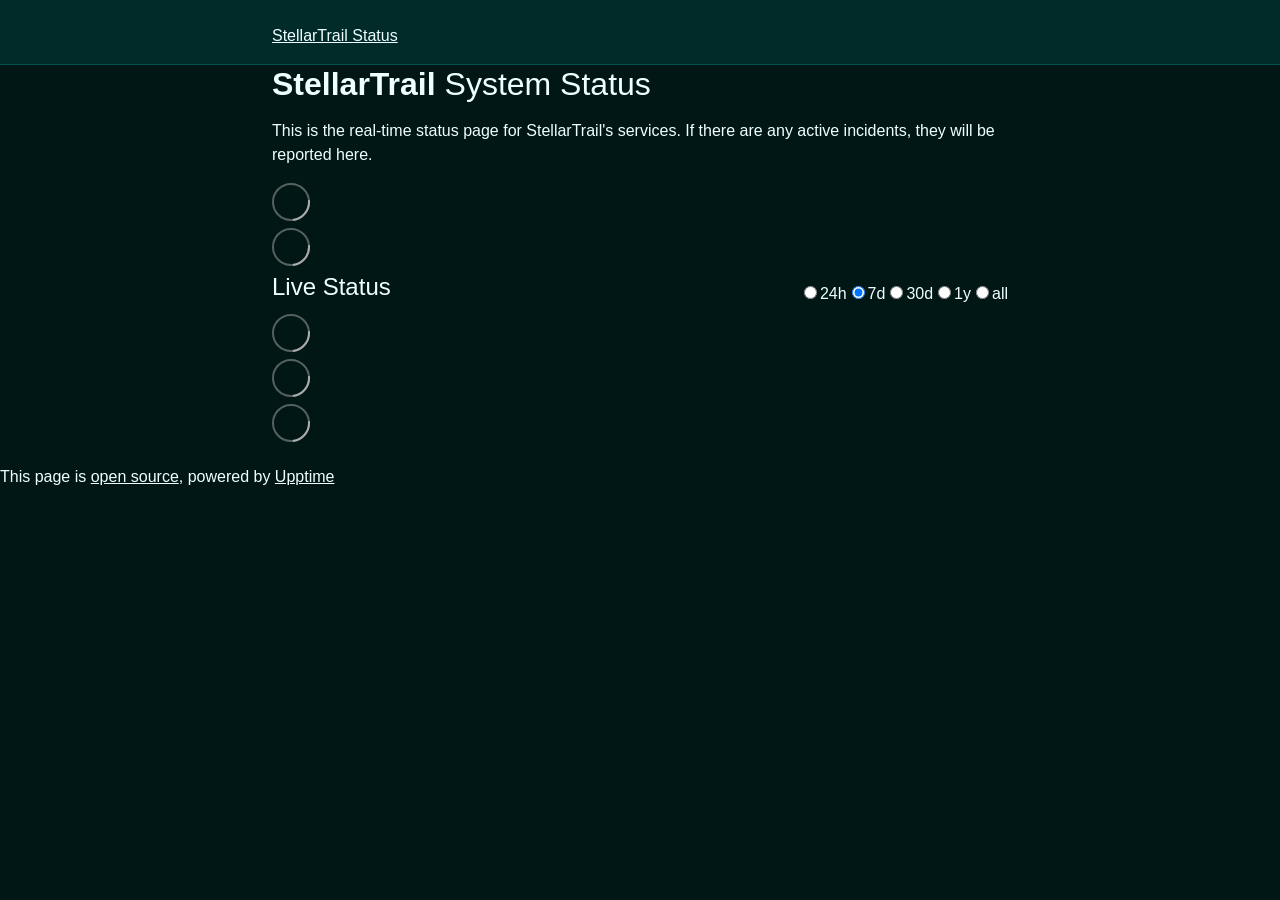
==== index.html @ dedce371 "deploy: bbf7a3910901e91ff4e336efd2792864dac15c74" ====
<!DOCTYPE html> <html lang=en> <head> <meta charset=utf-8> <meta content="width=device-width,initial-scale=1" name=viewport> <meta content=#333333 name=theme-color> <base href=/stellartrail-status/ > <link href=manifest.json rel=manifest crossorigin=use-credentials> <script>__SAPPER__={baseUrl:"/stellartrail-status",preloaded:[void 0,{}]};if('serviceWorker' in navigator)navigator.serviceWorker.register('/stellartrail-status/service-worker.js');(function(){try{eval("async function x(){}");var main="/stellartrail-status/client/client.30f6f320.js"}catch(e){main="/stellartrail-status/client/legacy/client.27996e89.js"};var s=document.createElement("script");try{new Function("if(0)import('')")();s.src=main;s.type="module";s.crossOrigin="use-credentials";}catch(e){s.src="/stellartrail-status/client/shimport@2.0.5.js";s.setAttribute("data-main",main);}document.head.appendChild(s);}());</script> <link href=client/client-31a52aa5.css rel=stylesheet><link href=client/createOctokit-a85f76c7.css rel=stylesheet><link href=client/index-b0b6455a.css rel=stylesheet> <title>StellarTrail Status</title><link href=https://fonts.googleapis.com rel=preconnect> <link href=https://fonts.gstatic.com rel=preconnect crossorigin> <link href="https://fonts.googleapis.com/css2?family=Inter:wght@400;500;600;700;800&display=swap" rel=stylesheet> <link href=https://StellarTrail-io.github.io/stellartrail-status/themes/dark.css rel=stylesheet><link href=https://StellarTrail-io.github.io/stellartrail-status/global.css rel=stylesheet><link href=https://raw.githubusercontent.com/upptime/upptime/master/assets/upptime-icon.svg rel=icon type=image/svg><link href=/logo-192.png rel=icon type=image/png> <link href=/stellartrail-status/client/client.30f6f320.js rel=modulepreload as=script crossorigin=use-credentials><link href=/stellartrail-status/client/client-31a52aa5.css rel=preload as=style><link href=/stellartrail-status/client/index.58bc627d.js rel=modulepreload as=script crossorigin=use-credentials><link href=/stellartrail-status/client/createOctokit.4511ba8e.js rel=modulepreload as=script crossorigin=use-credentials><link href=/stellartrail-status/client/inject_styles.803b7e80.js rel=modulepreload as=script crossorigin=use-credentials><link href=/stellartrail-status/client/createOctokit-a85f76c7.css rel=preload as=style><link href=/stellartrail-status/client/index-b0b6455a.css rel=preload as=style></head> <body> <div id=sapper> <nav class=svelte-a08hsz><div class="svelte-a08hsz container"><div><a href=https://StellarTrail-io.github.io/stellartrail-status class="svelte-a08hsz logo"><img alt="" class=svelte-a08hsz src=https://raw.githubusercontent.com/StellarTrail-io/stellartrail-status/main/st-logo.png> <div>StellarTrail Status</div></a></div> <ul class=svelte-a08hsz> </ul></div> </nav> <main class=container> <header class=svelte-ngkazm><h1><strong>StellarTrail</strong> System Status</h1> <p class="svelte-ngkazm lead">This is the real-time status page for StellarTrail's services. If there are any active incidents, they will be reported here.</header> <section class=svelte-8lnl4f><div class="svelte-68jxue loading"><svg class=svelte-68jxue height=38 stroke=#aaa width=38 xmlns=http://www.w3.org/2000/svg><g fill=none fill-rule=evenodd><g stroke-width=2 transform="translate(1 1)"><circle cx=18 cy=18 r=18 stroke-opacity=.5></circle><path d="M36 18c0-9.94-8.06-18-18-18"><animateTransform attributeName=transform dur=1s from="0 18 18" repeatCount=indefinite to="360 18 18" type=rotate></animateTransform></path></g></g></svg></div> </section> <section class=svelte-8lnl4f><div class="svelte-68jxue loading"><svg class=svelte-68jxue height=38 stroke=#aaa width=38 xmlns=http://www.w3.org/2000/svg><g fill=none fill-rule=evenodd><g stroke-width=2 transform="translate(1 1)"><circle cx=18 cy=18 r=18 stroke-opacity=.5></circle><path d="M36 18c0-9.94-8.06-18-18-18"><animateTransform attributeName=transform dur=1s from="0 18 18" repeatCount=indefinite to="360 18 18" type=rotate></animateTransform></path></g></g></svg></div> </section> <div class="svelte-fqsq6s f changed"><h2>Live Status</h2> <form class="svelte-fqsq6s f r"><div><input class=svelte-fqsq6s id=data_day name=d type=radio value=day><label class=svelte-fqsq6s for=data_day>24h</label></div> <div><input class=svelte-fqsq6s id=data_week name=d type=radio value=week checked><label class=svelte-fqsq6s for=data_week>7d</label></div> <div><input class=svelte-fqsq6s id=data_month name=d type=radio value=month><label class=svelte-fqsq6s for=data_month>30d</label></div> <div><input class=svelte-fqsq6s id=data_year name=d type=radio value=year><label class=svelte-fqsq6s for=data_year>1y</label></div> <div><input class=svelte-fqsq6s id=data_all name=d type=radio value=all><label class=svelte-fqsq6s for=data_all>all</label></div></form></div> <section class="svelte-fqsq6s live-status"><div class="svelte-68jxue loading"><svg class=svelte-68jxue height=38 stroke=#aaa width=38 xmlns=http://www.w3.org/2000/svg><g fill=none fill-rule=evenodd><g stroke-width=2 transform="translate(1 1)"><circle cx=18 cy=18 r=18 stroke-opacity=.5></circle><path d="M36 18c0-9.94-8.06-18-18-18"><animateTransform attributeName=transform dur=1s from="0 18 18" repeatCount=indefinite to="360 18 18" type=rotate></animateTransform></path></g></g></svg></div> </section> <section><div class="svelte-68jxue loading"><svg class=svelte-68jxue height=38 stroke=#aaa width=38 xmlns=http://www.w3.org/2000/svg><g fill=none fill-rule=evenodd><g stroke-width=2 transform="translate(1 1)"><circle cx=18 cy=18 r=18 stroke-opacity=.5></circle><path d="M36 18c0-9.94-8.06-18-18-18"><animateTransform attributeName=transform dur=1s from="0 18 18" repeatCount=indefinite to="360 18 18" type=rotate></animateTransform></path></g></g></svg></div> </section> <section><div class="svelte-68jxue loading"><svg class=svelte-68jxue height=38 stroke=#aaa width=38 xmlns=http://www.w3.org/2000/svg><g fill=none fill-rule=evenodd><g stroke-width=2 transform="translate(1 1)"><circle cx=18 cy=18 r=18 stroke-opacity=.5></circle><path d="M36 18c0-9.94-8.06-18-18-18"><animateTransform attributeName=transform dur=1s from="0 18 18" repeatCount=indefinite to="360 18 18" type=rotate></animateTransform></path></g></g></svg></div></section></main> <footer class=svelte-jbr799><p>This page is <a href=https://github.com/StellarTrail-io/stellartrail-status>open source</a>, powered by <a href=https://upptime.js.org>Upptime</a></p> </footer></div> <script> try {
        if (typeof window !== "undefined" && window.navigator && navigator.serviceWorker) {
          navigator.serviceWorker.getRegistrations().then(function (registrations) {
            for (let registration of registrations) {
              registration.unregister();
            }
          });
        }
        if (typeof window !== "undefined" && "caches" in window) {
          caches.keys().then(function (keyList) {
            return Promise.all(
              keyList.map(function (key) {
                return caches.delete(key);
              })
            );
          });
        }
      } catch (error) {} </script>
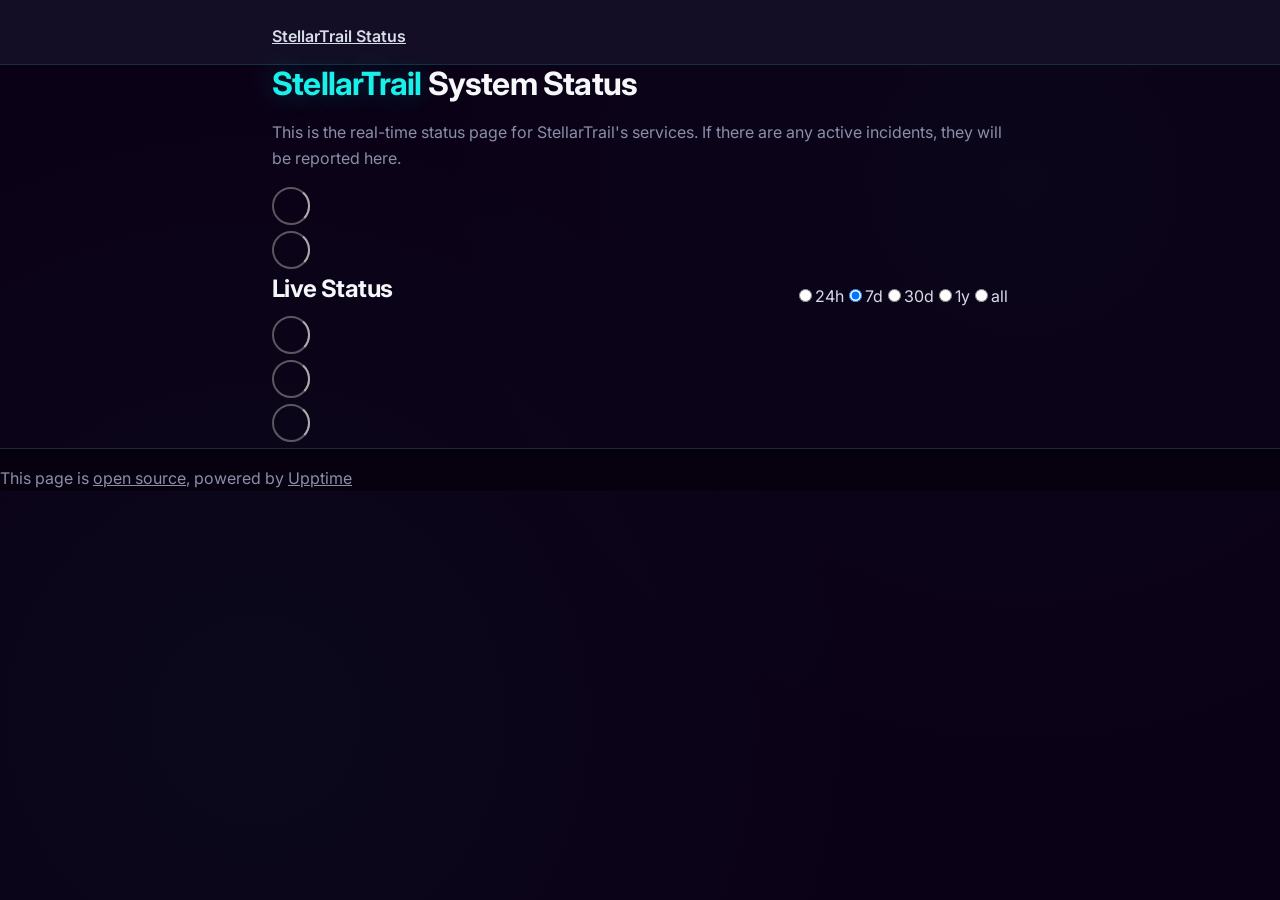
==== commit 1fc9c939: "deploy: 7421b716a0ed4f5c9e08d81c256d1176950fbe8a" ====
--- a/index.html
+++ b/index.html
@@ -1,4 +1,4 @@
-<!DOCTYPE html> <html lang=en> <head> <meta charset=utf-8> <meta content="width=device-width,initial-scale=1" name=viewport> <meta content=#333333 name=theme-color> <base href=/stellartrail-status/ > <link href=manifest.json rel=manifest crossorigin=use-credentials> <script>__SAPPER__={baseUrl:"/stellartrail-status",preloaded:[void 0,{}]};if('serviceWorker' in navigator)navigator.serviceWorker.register('/stellartrail-status/service-worker.js');(function(){try{eval("async function x(){}");var main="/stellartrail-status/client/client.30f6f320.js"}catch(e){main="/stellartrail-status/client/legacy/client.27996e89.js"};var s=document.createElement("script");try{new Function("if(0)import('')")();s.src=main;s.type="module";s.crossOrigin="use-credentials";}catch(e){s.src="/stellartrail-status/client/shimport@2.0.5.js";s.setAttribute("data-main",main);}document.head.appendChild(s);}());</script> <link href=client/client-31a52aa5.css rel=stylesheet><link href=client/createOctokit-a85f76c7.css rel=stylesheet><link href=client/index-b0b6455a.css rel=stylesheet> <title>StellarTrail Status</title><link href=https://fonts.googleapis.com rel=preconnect> <link href=https://fonts.gstatic.com rel=preconnect crossorigin> <link href="https://fonts.googleapis.com/css2?family=Inter:wght@400;500;600;700;800&display=swap" rel=stylesheet> <link href=https://StellarTrail-io.github.io/stellartrail-status/themes/dark.css rel=stylesheet><link href=https://StellarTrail-io.github.io/stellartrail-status/global.css rel=stylesheet><link href=https://raw.githubusercontent.com/upptime/upptime/master/assets/upptime-icon.svg rel=icon type=image/svg><link href=/logo-192.png rel=icon type=image/png> <link href=/stellartrail-status/client/client.30f6f320.js rel=modulepreload as=script crossorigin=use-credentials><link href=/stellartrail-status/client/client-31a52aa5.css rel=preload as=style><link href=/stellartrail-status/client/index.58bc627d.js rel=modulepreload as=script crossorigin=use-credentials><link href=/stellartrail-status/client/createOctokit.4511ba8e.js rel=modulepreload as=script crossorigin=use-credentials><link href=/stellartrail-status/client/inject_styles.803b7e80.js rel=modulepreload as=script crossorigin=use-credentials><link href=/stellartrail-status/client/createOctokit-a85f76c7.css rel=preload as=style><link href=/stellartrail-status/client/index-b0b6455a.css rel=preload as=style></head> <body> <div id=sapper> <nav class=svelte-a08hsz><div class="svelte-a08hsz container"><div><a href=https://StellarTrail-io.github.io/stellartrail-status class="svelte-a08hsz logo"><img alt="" class=svelte-a08hsz src=https://raw.githubusercontent.com/StellarTrail-io/stellartrail-status/main/st-logo.png> <div>StellarTrail Status</div></a></div> <ul class=svelte-a08hsz> </ul></div> </nav> <main class=container> <header class=svelte-ngkazm><h1><strong>StellarTrail</strong> System Status</h1> <p class="svelte-ngkazm lead">This is the real-time status page for StellarTrail's services. If there are any active incidents, they will be reported here.</header> <section class=svelte-8lnl4f><div class="svelte-68jxue loading"><svg class=svelte-68jxue height=38 stroke=#aaa width=38 xmlns=http://www.w3.org/2000/svg><g fill=none fill-rule=evenodd><g stroke-width=2 transform="translate(1 1)"><circle cx=18 cy=18 r=18 stroke-opacity=.5></circle><path d="M36 18c0-9.94-8.06-18-18-18"><animateTransform attributeName=transform dur=1s from="0 18 18" repeatCount=indefinite to="360 18 18" type=rotate></animateTransform></path></g></g></svg></div> </section> <section class=svelte-8lnl4f><div class="svelte-68jxue loading"><svg class=svelte-68jxue height=38 stroke=#aaa width=38 xmlns=http://www.w3.org/2000/svg><g fill=none fill-rule=evenodd><g stroke-width=2 transform="translate(1 1)"><circle cx=18 cy=18 r=18 stroke-opacity=.5></circle><path d="M36 18c0-9.94-8.06-18-18-18"><animateTransform attributeName=transform dur=1s from="0 18 18" repeatCount=indefinite to="360 18 18" type=rotate></animateTransform></path></g></g></svg></div> </section> <div class="svelte-fqsq6s f changed"><h2>Live Status</h2> <form class="svelte-fqsq6s f r"><div><input class=svelte-fqsq6s id=data_day name=d type=radio value=day><label class=svelte-fqsq6s for=data_day>24h</label></div> <div><input class=svelte-fqsq6s id=data_week name=d type=radio value=week checked><label class=svelte-fqsq6s for=data_week>7d</label></div> <div><input class=svelte-fqsq6s id=data_month name=d type=radio value=month><label class=svelte-fqsq6s for=data_month>30d</label></div> <div><input class=svelte-fqsq6s id=data_year name=d type=radio value=year><label class=svelte-fqsq6s for=data_year>1y</label></div> <div><input class=svelte-fqsq6s id=data_all name=d type=radio value=all><label class=svelte-fqsq6s for=data_all>all</label></div></form></div> <section class="svelte-fqsq6s live-status"><div class="svelte-68jxue loading"><svg class=svelte-68jxue height=38 stroke=#aaa width=38 xmlns=http://www.w3.org/2000/svg><g fill=none fill-rule=evenodd><g stroke-width=2 transform="translate(1 1)"><circle cx=18 cy=18 r=18 stroke-opacity=.5></circle><path d="M36 18c0-9.94-8.06-18-18-18"><animateTransform attributeName=transform dur=1s from="0 18 18" repeatCount=indefinite to="360 18 18" type=rotate></animateTransform></path></g></g></svg></div> </section> <section><div class="svelte-68jxue loading"><svg class=svelte-68jxue height=38 stroke=#aaa width=38 xmlns=http://www.w3.org/2000/svg><g fill=none fill-rule=evenodd><g stroke-width=2 transform="translate(1 1)"><circle cx=18 cy=18 r=18 stroke-opacity=.5></circle><path d="M36 18c0-9.94-8.06-18-18-18"><animateTransform attributeName=transform dur=1s from="0 18 18" repeatCount=indefinite to="360 18 18" type=rotate></animateTransform></path></g></g></svg></div> </section> <section><div class="svelte-68jxue loading"><svg class=svelte-68jxue height=38 stroke=#aaa width=38 xmlns=http://www.w3.org/2000/svg><g fill=none fill-rule=evenodd><g stroke-width=2 transform="translate(1 1)"><circle cx=18 cy=18 r=18 stroke-opacity=.5></circle><path d="M36 18c0-9.94-8.06-18-18-18"><animateTransform attributeName=transform dur=1s from="0 18 18" repeatCount=indefinite to="360 18 18" type=rotate></animateTransform></path></g></g></svg></div></section></main> <footer class=svelte-jbr799><p>This page is <a href=https://github.com/StellarTrail-io/stellartrail-status>open source</a>, powered by <a href=https://upptime.js.org>Upptime</a></p> </footer></div> <script> try {
+<!DOCTYPE html> <html lang=en> <head> <meta charset=utf-8> <meta content="width=device-width,initial-scale=1" name=viewport> <meta content=#333333 name=theme-color> <base href=/stellartrail-status/ > <link href=manifest.json rel=manifest crossorigin=use-credentials> <script>__SAPPER__={baseUrl:"/stellartrail-status",preloaded:[void 0,{}]};if('serviceWorker' in navigator)navigator.serviceWorker.register('/stellartrail-status/service-worker.js');(function(){try{eval("async function x(){}");var main="/stellartrail-status/client/client.28041d16.js"}catch(e){main="/stellartrail-status/client/legacy/client.38299a8f.js"};var s=document.createElement("script");try{new Function("if(0)import('')")();s.src=main;s.type="module";s.crossOrigin="use-credentials";}catch(e){s.src="/stellartrail-status/client/shimport@2.0.5.js";s.setAttribute("data-main",main);}document.head.appendChild(s);}());</script> <link href=client/client-31a52aa5.css rel=stylesheet><link href=client/createOctokit-a85f76c7.css rel=stylesheet><link href=client/index-b0b6455a.css rel=stylesheet> <title>StellarTrail Status</title><link href=https://fonts.googleapis.com rel=preconnect> <link href=https://fonts.gstatic.com rel=preconnect crossorigin> <link href="https://fonts.googleapis.com/css2?family=Inter:wght@400;500;600;700;800&display=swap" rel=stylesheet> <style>:root{--body-background-color:#0B0116!important;--body-text-color:#D8DCE8!important;--card-background-color:#1E1538!important;--nav-background-color:#130E25!important;--nav-border-bottom-color:#1E293B!important;--nav-current-border-bottom-color:#18F0E9!important;--card-border-color:#1E293B!important;--down-border-left-color:#EF4444!important;--down-background-color:#7F1D1D!important;--degraded-border-left-color:#F59E0B!important;--up-border-left-color:#22C55E!important;--tag-color:#0B0116!important;--tag-up-background-color:#22C55E!important;--tag-down-background-color:#EF4444!important;--tag-degraded-background-color:#F59E0B!important;--error-button-border-color:#18F0E9!important;--error-button-background-color:transparent!important;--error-button-color:#18F0E9!important;--submit-button-border-color:#18F0E9!important;--submit-button-background-color:#18F0E9!important;--submit-button-color:#07010F!important}body{background-color:#0b0116!important;background-image:radial-gradient(circle at 20% 80%,rgba(24,240,233,.03) 0,transparent 50%),radial-gradient(circle at 80% 20%,rgba(24,240,233,.02) 0,transparent 50%)!important;background-attachment:fixed!important;color:#d8dce8!important;font-family:Inter,-apple-system,BlinkMacSystemFont,'Segoe UI',Roboto,sans-serif!important;-webkit-font-smoothing:antialiased;-moz-osx-font-smoothing:grayscale}nav{background-color:#130e25!important;border-bottom-color:rgba(24,240,233,.15)!important}nav a{color:#d8dce8!important;font-weight:600!important}[aria-current],nav a.active,nav a:hover{color:#18f0e9!important;border-bottom-color:#18f0e9!important}h1,h2,h3,h4,h5,h6{color:#f5f7fa!important;font-weight:700!important;letter-spacing:-.025em!important}h1 strong,h2 strong{color:#18f0e9!important;text-shadow:0 0 30px rgba(24,240,233,.3)!important}p{color:#8a8fa8!important;line-height:1.625!important}a{color:#18f0e9!important}a:hover{color:#5df5ef!important}article{background-color:#1e1538!important;border-color:#1e293b!important;border-radius:.75rem!important;transition:border-color .2s ease,box-shadow .2s ease!important}article:hover{border-color:rgba(24,240,233,.3)!important;box-shadow:0 0 20px -5px rgba(24,240,233,.1)!important}article h4{color:#f5f7fa!important}article p,article span{color:#8a8fa8!important}h3{color:#8a8fa8!important}footer{background-color:#07010f!important;border-top:1px solid #1e293b!important;color:#8a8fa8!important}footer a{color:#8a8fa8!important}footer a:hover{color:#18f0e9!important}svg text{fill:#8a8fa8!important;font-family:Inter,sans-serif!important}svg line{stroke:#1e293b!important}.submit-button{background-color:#18f0e9!important;color:#07010f!important;font-weight:700!important;border-radius:.5rem!important}.submit-button:hover{background-color:#5df5ef!important}::-webkit-scrollbar{width:8px;height:8px}::-webkit-scrollbar-track{background:#0b0116}::-webkit-scrollbar-thumb{background:#1a1230;border-radius:4px}::-webkit-scrollbar-thumb:hover{background:#1e1538}::selection{background:rgba(24,240,233,.3);color:#f5f7fa}</style> <link href=https://StellarTrail-io.github.io/stellartrail-status/themes/dark.css rel=stylesheet><link href=https://StellarTrail-io.github.io/stellartrail-status/global.css rel=stylesheet><link href=https://raw.githubusercontent.com/upptime/upptime/master/assets/upptime-icon.svg rel=icon type=image/svg><link href=/logo-192.png rel=icon type=image/png> <link href=/stellartrail-status/client/client.28041d16.js rel=modulepreload as=script crossorigin=use-credentials><link href=/stellartrail-status/client/client-31a52aa5.css rel=preload as=style><link href=/stellartrail-status/client/index.313da610.js rel=modulepreload as=script crossorigin=use-credentials><link href=/stellartrail-status/client/createOctokit.02ce73b1.js rel=modulepreload as=script crossorigin=use-credentials><link href=/stellartrail-status/client/inject_styles.803b7e80.js rel=modulepreload as=script crossorigin=use-credentials><link href=/stellartrail-status/client/createOctokit-a85f76c7.css rel=preload as=style><link href=/stellartrail-status/client/index-b0b6455a.css rel=preload as=style></head> <body> <div id=sapper> <nav class=svelte-a08hsz><div class="svelte-a08hsz container"><div><a href=https://StellarTrail-io.github.io/stellartrail-status class="svelte-a08hsz logo"><img alt="" class=svelte-a08hsz src=https://raw.githubusercontent.com/StellarTrail-io/stellartrail-status/main/st-logo.png> <div>StellarTrail Status</div></a></div> <ul class=svelte-a08hsz> </ul></div> </nav> <main class=container> <header class=svelte-ngkazm><h1><strong>StellarTrail</strong> System Status</h1> <p class="svelte-ngkazm lead">This is the real-time status page for StellarTrail's services. If there are any active incidents, they will be reported here.</header> <section class=svelte-8lnl4f><div class="svelte-68jxue loading"><svg class=svelte-68jxue height=38 stroke=#aaa width=38 xmlns=http://www.w3.org/2000/svg><g fill=none fill-rule=evenodd><g stroke-width=2 transform="translate(1 1)"><circle cx=18 cy=18 r=18 stroke-opacity=.5></circle><path d="M36 18c0-9.94-8.06-18-18-18"><animateTransform attributeName=transform dur=1s from="0 18 18" repeatCount=indefinite to="360 18 18" type=rotate></animateTransform></path></g></g></svg></div> </section> <section class=svelte-8lnl4f><div class="svelte-68jxue loading"><svg class=svelte-68jxue height=38 stroke=#aaa width=38 xmlns=http://www.w3.org/2000/svg><g fill=none fill-rule=evenodd><g stroke-width=2 transform="translate(1 1)"><circle cx=18 cy=18 r=18 stroke-opacity=.5></circle><path d="M36 18c0-9.94-8.06-18-18-18"><animateTransform attributeName=transform dur=1s from="0 18 18" repeatCount=indefinite to="360 18 18" type=rotate></animateTransform></path></g></g></svg></div> </section> <div class="svelte-fqsq6s f changed"><h2>Live Status</h2> <form class="svelte-fqsq6s f r"><div><input class=svelte-fqsq6s id=data_day name=d type=radio value=day><label class=svelte-fqsq6s for=data_day>24h</label></div> <div><input class=svelte-fqsq6s id=data_week name=d type=radio value=week checked><label class=svelte-fqsq6s for=data_week>7d</label></div> <div><input class=svelte-fqsq6s id=data_month name=d type=radio value=month><label class=svelte-fqsq6s for=data_month>30d</label></div> <div><input class=svelte-fqsq6s id=data_year name=d type=radio value=year><label class=svelte-fqsq6s for=data_year>1y</label></div> <div><input class=svelte-fqsq6s id=data_all name=d type=radio value=all><label class=svelte-fqsq6s for=data_all>all</label></div></form></div> <section class="svelte-fqsq6s live-status"><div class="svelte-68jxue loading"><svg class=svelte-68jxue height=38 stroke=#aaa width=38 xmlns=http://www.w3.org/2000/svg><g fill=none fill-rule=evenodd><g stroke-width=2 transform="translate(1 1)"><circle cx=18 cy=18 r=18 stroke-opacity=.5></circle><path d="M36 18c0-9.94-8.06-18-18-18"><animateTransform attributeName=transform dur=1s from="0 18 18" repeatCount=indefinite to="360 18 18" type=rotate></animateTransform></path></g></g></svg></div> </section> <section><div class="svelte-68jxue loading"><svg class=svelte-68jxue height=38 stroke=#aaa width=38 xmlns=http://www.w3.org/2000/svg><g fill=none fill-rule=evenodd><g stroke-width=2 transform="translate(1 1)"><circle cx=18 cy=18 r=18 stroke-opacity=.5></circle><path d="M36 18c0-9.94-8.06-18-18-18"><animateTransform attributeName=transform dur=1s from="0 18 18" repeatCount=indefinite to="360 18 18" type=rotate></animateTransform></path></g></g></svg></div> </section> <section><div class="svelte-68jxue loading"><svg class=svelte-68jxue height=38 stroke=#aaa width=38 xmlns=http://www.w3.org/2000/svg><g fill=none fill-rule=evenodd><g stroke-width=2 transform="translate(1 1)"><circle cx=18 cy=18 r=18 stroke-opacity=.5></circle><path d="M36 18c0-9.94-8.06-18-18-18"><animateTransform attributeName=transform dur=1s from="0 18 18" repeatCount=indefinite to="360 18 18" type=rotate></animateTransform></path></g></g></svg></div></section></main> <footer class=svelte-jbr799><p>This page is <a href=https://github.com/StellarTrail-io/stellartrail-status>open source</a>, powered by <a href=https://upptime.js.org>Upptime</a></p> </footer></div> <script> try {
         if (typeof window !== "undefined" && window.navigator && navigator.serviceWorker) {
           navigator.serviceWorker.getRegistrations().then(function (registrations) {
             for (let registration of registrations) {
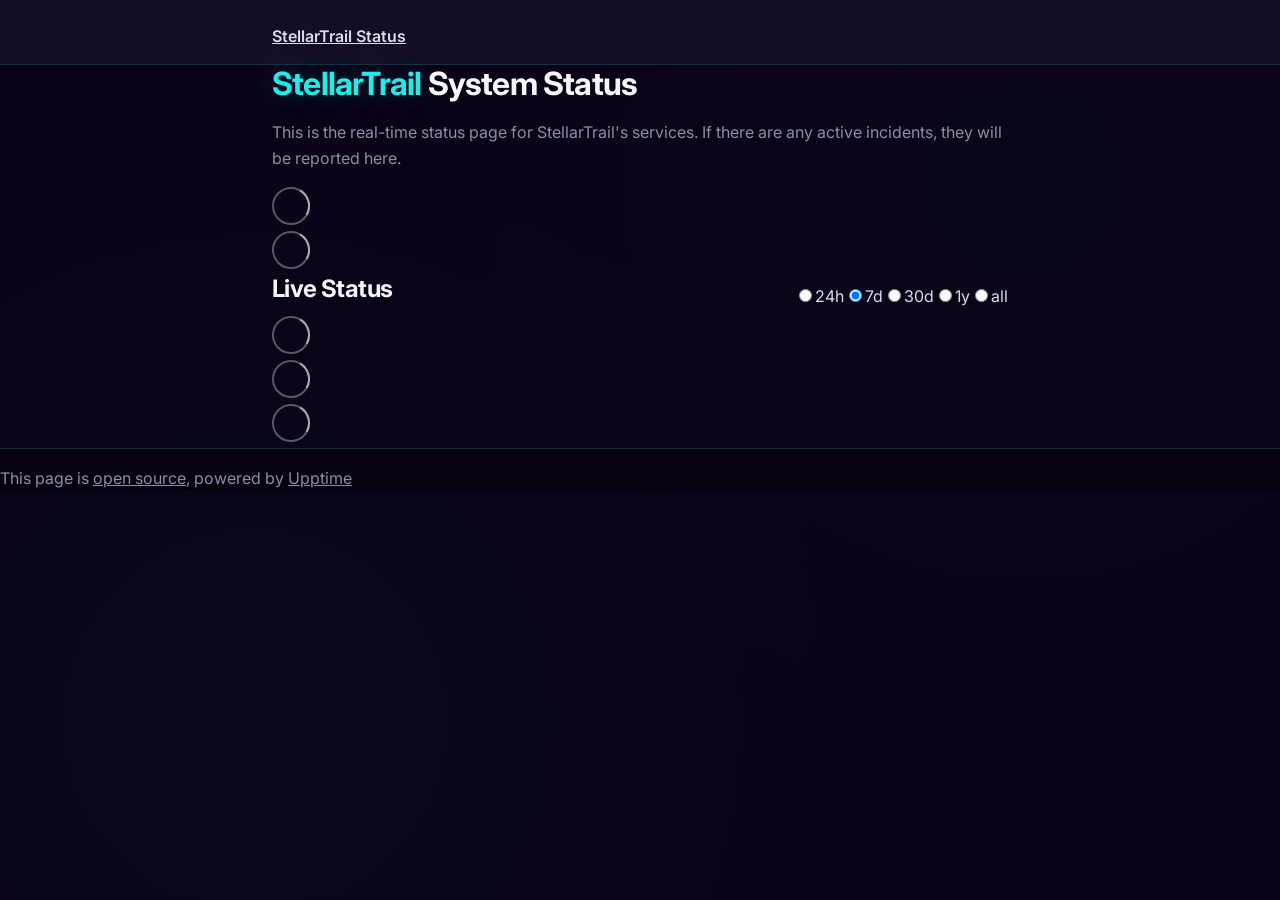
==== commit c564031b: "deploy: 97ae424a54e2e4e743e2b8acbfe3b0aba4dbabc7" ====
--- a/index.html
+++ b/index.html
@@ -1,4 +1,4 @@
-<!DOCTYPE html> <html lang=en> <head> <meta charset=utf-8> <meta content="width=device-width,initial-scale=1" name=viewport> <meta content=#333333 name=theme-color> <base href=/stellartrail-status/ > <link href=manifest.json rel=manifest crossorigin=use-credentials> <script>__SAPPER__={baseUrl:"/stellartrail-status",preloaded:[void 0,{}]};if('serviceWorker' in navigator)navigator.serviceWorker.register('/stellartrail-status/service-worker.js');(function(){try{eval("async function x(){}");var main="/stellartrail-status/client/client.28041d16.js"}catch(e){main="/stellartrail-status/client/legacy/client.38299a8f.js"};var s=document.createElement("script");try{new Function("if(0)import('')")();s.src=main;s.type="module";s.crossOrigin="use-credentials";}catch(e){s.src="/stellartrail-status/client/shimport@2.0.5.js";s.setAttribute("data-main",main);}document.head.appendChild(s);}());</script> <link href=client/client-31a52aa5.css rel=stylesheet><link href=client/createOctokit-a85f76c7.css rel=stylesheet><link href=client/index-b0b6455a.css rel=stylesheet> <title>StellarTrail Status</title><link href=https://fonts.googleapis.com rel=preconnect> <link href=https://fonts.gstatic.com rel=preconnect crossorigin> <link href="https://fonts.googleapis.com/css2?family=Inter:wght@400;500;600;700;800&display=swap" rel=stylesheet> <style>:root{--body-background-color:#0B0116!important;--body-text-color:#D8DCE8!important;--card-background-color:#1E1538!important;--nav-background-color:#130E25!important;--nav-border-bottom-color:#1E293B!important;--nav-current-border-bottom-color:#18F0E9!important;--card-border-color:#1E293B!important;--down-border-left-color:#EF4444!important;--down-background-color:#7F1D1D!important;--degraded-border-left-color:#F59E0B!important;--up-border-left-color:#22C55E!important;--tag-color:#0B0116!important;--tag-up-background-color:#22C55E!important;--tag-down-background-color:#EF4444!important;--tag-degraded-background-color:#F59E0B!important;--error-button-border-color:#18F0E9!important;--error-button-background-color:transparent!important;--error-button-color:#18F0E9!important;--submit-button-border-color:#18F0E9!important;--submit-button-background-color:#18F0E9!important;--submit-button-color:#07010F!important}body{background-color:#0b0116!important;background-image:radial-gradient(circle at 20% 80%,rgba(24,240,233,.03) 0,transparent 50%),radial-gradient(circle at 80% 20%,rgba(24,240,233,.02) 0,transparent 50%)!important;background-attachment:fixed!important;color:#d8dce8!important;font-family:Inter,-apple-system,BlinkMacSystemFont,'Segoe UI',Roboto,sans-serif!important;-webkit-font-smoothing:antialiased;-moz-osx-font-smoothing:grayscale}nav{background-color:#130e25!important;border-bottom-color:rgba(24,240,233,.15)!important}nav a{color:#d8dce8!important;font-weight:600!important}[aria-current],nav a.active,nav a:hover{color:#18f0e9!important;border-bottom-color:#18f0e9!important}h1,h2,h3,h4,h5,h6{color:#f5f7fa!important;font-weight:700!important;letter-spacing:-.025em!important}h1 strong,h2 strong{color:#18f0e9!important;text-shadow:0 0 30px rgba(24,240,233,.3)!important}p{color:#8a8fa8!important;line-height:1.625!important}a{color:#18f0e9!important}a:hover{color:#5df5ef!important}article{background-color:#1e1538!important;border-color:#1e293b!important;border-radius:.75rem!important;transition:border-color .2s ease,box-shadow .2s ease!important}article:hover{border-color:rgba(24,240,233,.3)!important;box-shadow:0 0 20px -5px rgba(24,240,233,.1)!important}article h4{color:#f5f7fa!important}article p,article span{color:#8a8fa8!important}h3{color:#8a8fa8!important}footer{background-color:#07010f!important;border-top:1px solid #1e293b!important;color:#8a8fa8!important}footer a{color:#8a8fa8!important}footer a:hover{color:#18f0e9!important}svg text{fill:#8a8fa8!important;font-family:Inter,sans-serif!important}svg line{stroke:#1e293b!important}.submit-button{background-color:#18f0e9!important;color:#07010f!important;font-weight:700!important;border-radius:.5rem!important}.submit-button:hover{background-color:#5df5ef!important}::-webkit-scrollbar{width:8px;height:8px}::-webkit-scrollbar-track{background:#0b0116}::-webkit-scrollbar-thumb{background:#1a1230;border-radius:4px}::-webkit-scrollbar-thumb:hover{background:#1e1538}::selection{background:rgba(24,240,233,.3);color:#f5f7fa}</style> <link href=https://StellarTrail-io.github.io/stellartrail-status/themes/dark.css rel=stylesheet><link href=https://StellarTrail-io.github.io/stellartrail-status/global.css rel=stylesheet><link href=https://raw.githubusercontent.com/upptime/upptime/master/assets/upptime-icon.svg rel=icon type=image/svg><link href=/logo-192.png rel=icon type=image/png> <link href=/stellartrail-status/client/client.28041d16.js rel=modulepreload as=script crossorigin=use-credentials><link href=/stellartrail-status/client/client-31a52aa5.css rel=preload as=style><link href=/stellartrail-status/client/index.313da610.js rel=modulepreload as=script crossorigin=use-credentials><link href=/stellartrail-status/client/createOctokit.02ce73b1.js rel=modulepreload as=script crossorigin=use-credentials><link href=/stellartrail-status/client/inject_styles.803b7e80.js rel=modulepreload as=script crossorigin=use-credentials><link href=/stellartrail-status/client/createOctokit-a85f76c7.css rel=preload as=style><link href=/stellartrail-status/client/index-b0b6455a.css rel=preload as=style></head> <body> <div id=sapper> <nav class=svelte-a08hsz><div class="svelte-a08hsz container"><div><a href=https://StellarTrail-io.github.io/stellartrail-status class="svelte-a08hsz logo"><img alt="" class=svelte-a08hsz src=https://raw.githubusercontent.com/StellarTrail-io/stellartrail-status/main/st-logo.png> <div>StellarTrail Status</div></a></div> <ul class=svelte-a08hsz> </ul></div> </nav> <main class=container> <header class=svelte-ngkazm><h1><strong>StellarTrail</strong> System Status</h1> <p class="svelte-ngkazm lead">This is the real-time status page for StellarTrail's services. If there are any active incidents, they will be reported here.</header> <section class=svelte-8lnl4f><div class="svelte-68jxue loading"><svg class=svelte-68jxue height=38 stroke=#aaa width=38 xmlns=http://www.w3.org/2000/svg><g fill=none fill-rule=evenodd><g stroke-width=2 transform="translate(1 1)"><circle cx=18 cy=18 r=18 stroke-opacity=.5></circle><path d="M36 18c0-9.94-8.06-18-18-18"><animateTransform attributeName=transform dur=1s from="0 18 18" repeatCount=indefinite to="360 18 18" type=rotate></animateTransform></path></g></g></svg></div> </section> <section class=svelte-8lnl4f><div class="svelte-68jxue loading"><svg class=svelte-68jxue height=38 stroke=#aaa width=38 xmlns=http://www.w3.org/2000/svg><g fill=none fill-rule=evenodd><g stroke-width=2 transform="translate(1 1)"><circle cx=18 cy=18 r=18 stroke-opacity=.5></circle><path d="M36 18c0-9.94-8.06-18-18-18"><animateTransform attributeName=transform dur=1s from="0 18 18" repeatCount=indefinite to="360 18 18" type=rotate></animateTransform></path></g></g></svg></div> </section> <div class="svelte-fqsq6s f changed"><h2>Live Status</h2> <form class="svelte-fqsq6s f r"><div><input class=svelte-fqsq6s id=data_day name=d type=radio value=day><label class=svelte-fqsq6s for=data_day>24h</label></div> <div><input class=svelte-fqsq6s id=data_week name=d type=radio value=week checked><label class=svelte-fqsq6s for=data_week>7d</label></div> <div><input class=svelte-fqsq6s id=data_month name=d type=radio value=month><label class=svelte-fqsq6s for=data_month>30d</label></div> <div><input class=svelte-fqsq6s id=data_year name=d type=radio value=year><label class=svelte-fqsq6s for=data_year>1y</label></div> <div><input class=svelte-fqsq6s id=data_all name=d type=radio value=all><label class=svelte-fqsq6s for=data_all>all</label></div></form></div> <section class="svelte-fqsq6s live-status"><div class="svelte-68jxue loading"><svg class=svelte-68jxue height=38 stroke=#aaa width=38 xmlns=http://www.w3.org/2000/svg><g fill=none fill-rule=evenodd><g stroke-width=2 transform="translate(1 1)"><circle cx=18 cy=18 r=18 stroke-opacity=.5></circle><path d="M36 18c0-9.94-8.06-18-18-18"><animateTransform attributeName=transform dur=1s from="0 18 18" repeatCount=indefinite to="360 18 18" type=rotate></animateTransform></path></g></g></svg></div> </section> <section><div class="svelte-68jxue loading"><svg class=svelte-68jxue height=38 stroke=#aaa width=38 xmlns=http://www.w3.org/2000/svg><g fill=none fill-rule=evenodd><g stroke-width=2 transform="translate(1 1)"><circle cx=18 cy=18 r=18 stroke-opacity=.5></circle><path d="M36 18c0-9.94-8.06-18-18-18"><animateTransform attributeName=transform dur=1s from="0 18 18" repeatCount=indefinite to="360 18 18" type=rotate></animateTransform></path></g></g></svg></div> </section> <section><div class="svelte-68jxue loading"><svg class=svelte-68jxue height=38 stroke=#aaa width=38 xmlns=http://www.w3.org/2000/svg><g fill=none fill-rule=evenodd><g stroke-width=2 transform="translate(1 1)"><circle cx=18 cy=18 r=18 stroke-opacity=.5></circle><path d="M36 18c0-9.94-8.06-18-18-18"><animateTransform attributeName=transform dur=1s from="0 18 18" repeatCount=indefinite to="360 18 18" type=rotate></animateTransform></path></g></g></svg></div></section></main> <footer class=svelte-jbr799><p>This page is <a href=https://github.com/StellarTrail-io/stellartrail-status>open source</a>, powered by <a href=https://upptime.js.org>Upptime</a></p> </footer></div> <script> try {
+<!DOCTYPE html> <html lang=en> <head> <meta charset=utf-8> <meta content="width=device-width,initial-scale=1" name=viewport> <meta content=#333333 name=theme-color> <base href=/stellartrail-status/ > <link href=manifest.json rel=manifest crossorigin=use-credentials> <script>__SAPPER__={baseUrl:"/stellartrail-status",preloaded:[void 0,{}]};if('serviceWorker' in navigator)navigator.serviceWorker.register('/stellartrail-status/service-worker.js');(function(){try{eval("async function x(){}");var main="/stellartrail-status/client/client.28041d16.js"}catch(e){main="/stellartrail-status/client/legacy/client.4cc19bdd.js"};var s=document.createElement("script");try{new Function("if(0)import('')")();s.src=main;s.type="module";s.crossOrigin="use-credentials";}catch(e){s.src="/stellartrail-status/client/shimport@2.0.5.js";s.setAttribute("data-main",main);}document.head.appendChild(s);}());</script> <link href=client/client-31a52aa5.css rel=stylesheet><link href=client/createOctokit-a85f76c7.css rel=stylesheet><link href=client/index-b0b6455a.css rel=stylesheet> <title>StellarTrail Status</title><link href=https://fonts.googleapis.com rel=preconnect> <link href=https://fonts.gstatic.com rel=preconnect crossorigin> <link href="https://fonts.googleapis.com/css2?family=Inter:wght@400;500;600;700;800&display=swap" rel=stylesheet> <style>:root{--body-background-color:#0B0116!important;--body-text-color:#D8DCE8!important;--card-background-color:#1E1538!important;--nav-background-color:#130E25!important;--nav-border-bottom-color:#1E293B!important;--nav-current-border-bottom-color:#18F0E9!important;--card-border-color:#1E293B!important;--down-border-left-color:#EF4444!important;--down-background-color:#7F1D1D!important;--degraded-border-left-color:#F59E0B!important;--up-border-left-color:#22C55E!important;--tag-color:#0B0116!important;--tag-up-background-color:#22C55E!important;--tag-down-background-color:#EF4444!important;--tag-degraded-background-color:#F59E0B!important;--error-button-border-color:#18F0E9!important;--error-button-background-color:transparent!important;--error-button-color:#18F0E9!important;--submit-button-border-color:#18F0E9!important;--submit-button-background-color:#18F0E9!important;--submit-button-color:#07010F!important}body{background-color:#0b0116!important;background-image:radial-gradient(circle at 20% 80%,rgba(24,240,233,.03) 0,transparent 50%),radial-gradient(circle at 80% 20%,rgba(24,240,233,.02) 0,transparent 50%)!important;background-attachment:fixed!important;color:#d8dce8!important;font-family:Inter,-apple-system,BlinkMacSystemFont,'Segoe UI',Roboto,sans-serif!important;-webkit-font-smoothing:antialiased;-moz-osx-font-smoothing:grayscale}nav{background-color:#130e25!important;border-bottom-color:rgba(24,240,233,.15)!important}nav a{color:#d8dce8!important;font-weight:600!important}[aria-current],nav a.active,nav a:hover{color:#18f0e9!important;border-bottom-color:#18f0e9!important}h1,h2,h3,h4,h5,h6{color:#f5f7fa!important;font-weight:700!important;letter-spacing:-.025em!important}h1 strong,h2 strong{color:#18f0e9!important;text-shadow:0 0 30px rgba(24,240,233,.3)!important}p{color:#8a8fa8!important;line-height:1.625!important}a{color:#18f0e9!important}a:hover{color:#5df5ef!important}article{background-color:#1e1538!important;border-color:#1e293b!important;border-radius:.75rem!important;transition:border-color .2s ease,box-shadow .2s ease!important}article:hover{border-color:rgba(24,240,233,.3)!important;box-shadow:0 0 20px -5px rgba(24,240,233,.1)!important}article h4{color:#f5f7fa!important}article p,article span{color:#8a8fa8!important}h3{color:#8a8fa8!important}footer{background-color:#07010f!important;border-top:1px solid #1e293b!important;color:#8a8fa8!important}footer a{color:#8a8fa8!important}footer a:hover{color:#18f0e9!important}svg text{fill:#8a8fa8!important;font-family:Inter,sans-serif!important}svg line{stroke:#1e293b!important}.submit-button{background-color:#18f0e9!important;color:#07010f!important;font-weight:700!important;border-radius:.5rem!important}.submit-button:hover{background-color:#5df5ef!important}::-webkit-scrollbar{width:8px;height:8px}::-webkit-scrollbar-track{background:#0b0116}::-webkit-scrollbar-thumb{background:#1a1230;border-radius:4px}::-webkit-scrollbar-thumb:hover{background:#1e1538}::selection{background:rgba(24,240,233,.3);color:#f5f7fa}</style> <link href=https://StellarTrail-io.github.io/stellartrail-status/themes/dark.css rel=stylesheet><link href=https://StellarTrail-io.github.io/stellartrail-status/global.css rel=stylesheet><link href=https://raw.githubusercontent.com/upptime/upptime/master/assets/upptime-icon.svg rel=icon type=image/svg><link href=/logo-192.png rel=icon type=image/png> <link href=/stellartrail-status/client/client.28041d16.js rel=modulepreload as=script crossorigin=use-credentials><link href=/stellartrail-status/client/client-31a52aa5.css rel=preload as=style><link href=/stellartrail-status/client/index.313da610.js rel=modulepreload as=script crossorigin=use-credentials><link href=/stellartrail-status/client/createOctokit.02ce73b1.js rel=modulepreload as=script crossorigin=use-credentials><link href=/stellartrail-status/client/inject_styles.803b7e80.js rel=modulepreload as=script crossorigin=use-credentials><link href=/stellartrail-status/client/createOctokit-a85f76c7.css rel=preload as=style><link href=/stellartrail-status/client/index-b0b6455a.css rel=preload as=style></head> <body> <div id=sapper> <nav class=svelte-a08hsz><div class="svelte-a08hsz container"><div><a href=https://StellarTrail-io.github.io/stellartrail-status class="svelte-a08hsz logo"><img alt="" class=svelte-a08hsz src=https://raw.githubusercontent.com/StellarTrail-io/stellartrail-status/main/st-logo.png> <div>StellarTrail Status</div></a></div> <ul class=svelte-a08hsz> </ul></div> </nav> <main class=container> <header class=svelte-ngkazm><h1><strong>StellarTrail</strong> System Status</h1> <p class="svelte-ngkazm lead">This is the real-time status page for StellarTrail's services. If there are any active incidents, they will be reported here.</header> <section class=svelte-8lnl4f><div class="svelte-68jxue loading"><svg class=svelte-68jxue height=38 stroke=#aaa width=38 xmlns=http://www.w3.org/2000/svg><g fill=none fill-rule=evenodd><g stroke-width=2 transform="translate(1 1)"><circle cx=18 cy=18 r=18 stroke-opacity=.5></circle><path d="M36 18c0-9.94-8.06-18-18-18"><animateTransform attributeName=transform dur=1s from="0 18 18" repeatCount=indefinite to="360 18 18" type=rotate></animateTransform></path></g></g></svg></div> </section> <section class=svelte-8lnl4f><div class="svelte-68jxue loading"><svg class=svelte-68jxue height=38 stroke=#aaa width=38 xmlns=http://www.w3.org/2000/svg><g fill=none fill-rule=evenodd><g stroke-width=2 transform="translate(1 1)"><circle cx=18 cy=18 r=18 stroke-opacity=.5></circle><path d="M36 18c0-9.94-8.06-18-18-18"><animateTransform attributeName=transform dur=1s from="0 18 18" repeatCount=indefinite to="360 18 18" type=rotate></animateTransform></path></g></g></svg></div> </section> <div class="svelte-fqsq6s f changed"><h2>Live Status</h2> <form class="svelte-fqsq6s f r"><div><input class=svelte-fqsq6s id=data_day name=d type=radio value=day><label class=svelte-fqsq6s for=data_day>24h</label></div> <div><input class=svelte-fqsq6s id=data_week name=d type=radio value=week checked><label class=svelte-fqsq6s for=data_week>7d</label></div> <div><input class=svelte-fqsq6s id=data_month name=d type=radio value=month><label class=svelte-fqsq6s for=data_month>30d</label></div> <div><input class=svelte-fqsq6s id=data_year name=d type=radio value=year><label class=svelte-fqsq6s for=data_year>1y</label></div> <div><input class=svelte-fqsq6s id=data_all name=d type=radio value=all><label class=svelte-fqsq6s for=data_all>all</label></div></form></div> <section class="svelte-fqsq6s live-status"><div class="svelte-68jxue loading"><svg class=svelte-68jxue height=38 stroke=#aaa width=38 xmlns=http://www.w3.org/2000/svg><g fill=none fill-rule=evenodd><g stroke-width=2 transform="translate(1 1)"><circle cx=18 cy=18 r=18 stroke-opacity=.5></circle><path d="M36 18c0-9.94-8.06-18-18-18"><animateTransform attributeName=transform dur=1s from="0 18 18" repeatCount=indefinite to="360 18 18" type=rotate></animateTransform></path></g></g></svg></div> </section> <section><div class="svelte-68jxue loading"><svg class=svelte-68jxue height=38 stroke=#aaa width=38 xmlns=http://www.w3.org/2000/svg><g fill=none fill-rule=evenodd><g stroke-width=2 transform="translate(1 1)"><circle cx=18 cy=18 r=18 stroke-opacity=.5></circle><path d="M36 18c0-9.94-8.06-18-18-18"><animateTransform attributeName=transform dur=1s from="0 18 18" repeatCount=indefinite to="360 18 18" type=rotate></animateTransform></path></g></g></svg></div> </section> <section><div class="svelte-68jxue loading"><svg class=svelte-68jxue height=38 stroke=#aaa width=38 xmlns=http://www.w3.org/2000/svg><g fill=none fill-rule=evenodd><g stroke-width=2 transform="translate(1 1)"><circle cx=18 cy=18 r=18 stroke-opacity=.5></circle><path d="M36 18c0-9.94-8.06-18-18-18"><animateTransform attributeName=transform dur=1s from="0 18 18" repeatCount=indefinite to="360 18 18" type=rotate></animateTransform></path></g></g></svg></div></section></main> <footer class=svelte-jbr799><p>This page is <a href=https://github.com/StellarTrail-io/stellartrail-status>open source</a>, powered by <a href=https://upptime.js.org>Upptime</a></p> </footer></div> <script> try {
         if (typeof window !== "undefined" && window.navigator && navigator.serviceWorker) {
           navigator.serviceWorker.getRegistrations().then(function (registrations) {
             for (let registration of registrations) {
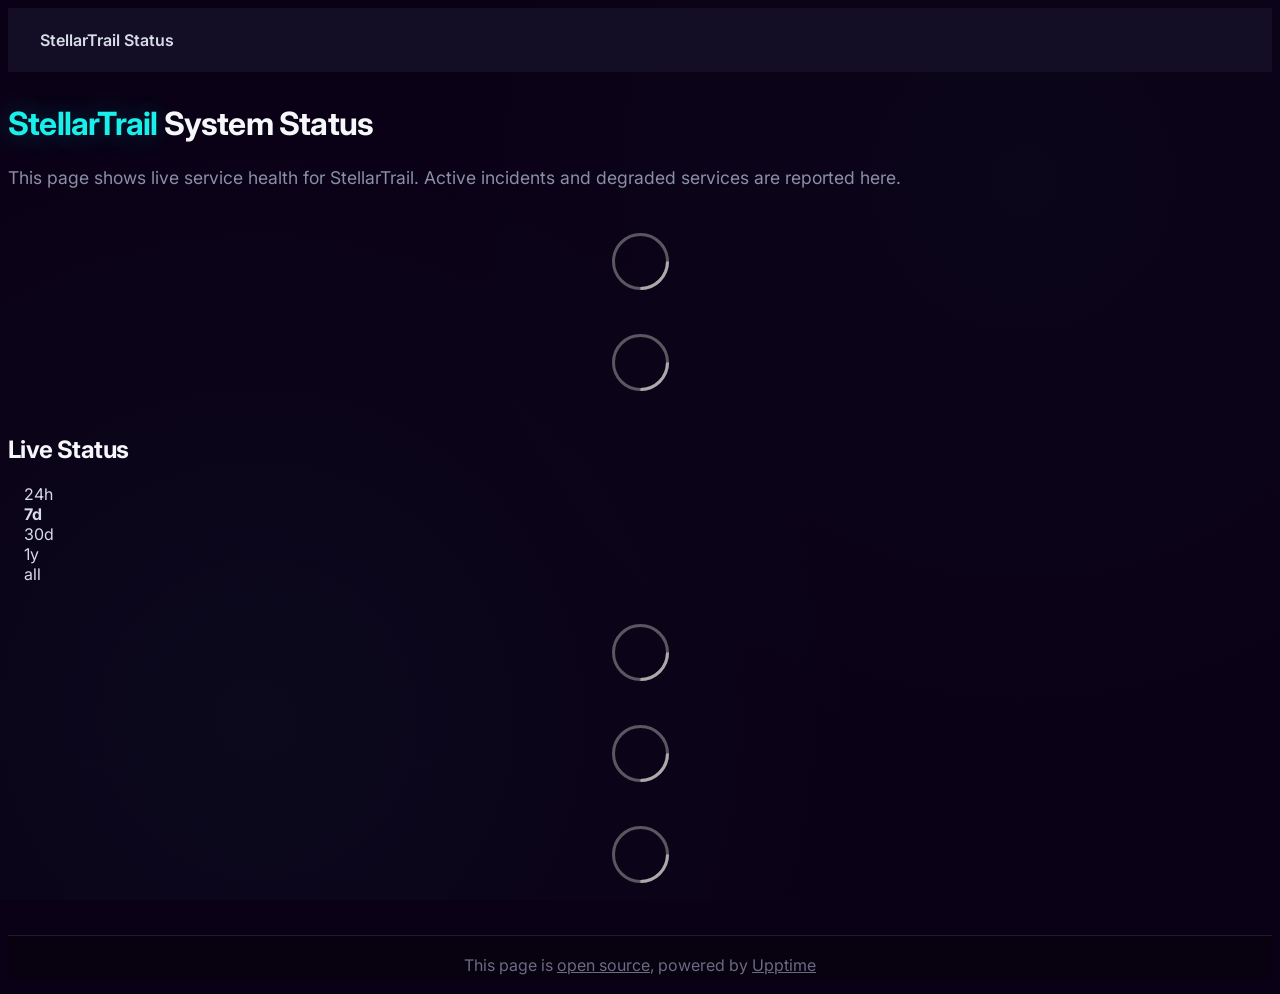
==== commit fc0c5654: "deploy: 6980abf32d959689b1a0bfecb6132aa65fbad573" ====
--- a/index.html
+++ b/index.html
@@ -1,4 +1,4 @@
-<!DOCTYPE html> <html lang=en> <head> <meta charset=utf-8> <meta content="width=device-width,initial-scale=1" name=viewport> <meta content=#333333 name=theme-color> <base href=/stellartrail-status/ > <link href=manifest.json rel=manifest crossorigin=use-credentials> <script>__SAPPER__={baseUrl:"/stellartrail-status",preloaded:[void 0,{}]};if('serviceWorker' in navigator)navigator.serviceWorker.register('/stellartrail-status/service-worker.js');(function(){try{eval("async function x(){}");var main="/stellartrail-status/client/client.28041d16.js"}catch(e){main="/stellartrail-status/client/legacy/client.4cc19bdd.js"};var s=document.createElement("script");try{new Function("if(0)import('')")();s.src=main;s.type="module";s.crossOrigin="use-credentials";}catch(e){s.src="/stellartrail-status/client/shimport@2.0.5.js";s.setAttribute("data-main",main);}document.head.appendChild(s);}());</script> <link href=client/client-31a52aa5.css rel=stylesheet><link href=client/createOctokit-a85f76c7.css rel=stylesheet><link href=client/index-b0b6455a.css rel=stylesheet> <title>StellarTrail Status</title><link href=https://fonts.googleapis.com rel=preconnect> <link href=https://fonts.gstatic.com rel=preconnect crossorigin> <link href="https://fonts.googleapis.com/css2?family=Inter:wght@400;500;600;700;800&display=swap" rel=stylesheet> <style>:root{--body-background-color:#0B0116!important;--body-text-color:#D8DCE8!important;--card-background-color:#1E1538!important;--nav-background-color:#130E25!important;--nav-border-bottom-color:#1E293B!important;--nav-current-border-bottom-color:#18F0E9!important;--card-border-color:#1E293B!important;--down-border-left-color:#EF4444!important;--down-background-color:#7F1D1D!important;--degraded-border-left-color:#F59E0B!important;--up-border-left-color:#22C55E!important;--tag-color:#0B0116!important;--tag-up-background-color:#22C55E!important;--tag-down-background-color:#EF4444!important;--tag-degraded-background-color:#F59E0B!important;--error-button-border-color:#18F0E9!important;--error-button-background-color:transparent!important;--error-button-color:#18F0E9!important;--submit-button-border-color:#18F0E9!important;--submit-button-background-color:#18F0E9!important;--submit-button-color:#07010F!important}body{background-color:#0b0116!important;background-image:radial-gradient(circle at 20% 80%,rgba(24,240,233,.03) 0,transparent 50%),radial-gradient(circle at 80% 20%,rgba(24,240,233,.02) 0,transparent 50%)!important;background-attachment:fixed!important;color:#d8dce8!important;font-family:Inter,-apple-system,BlinkMacSystemFont,'Segoe UI',Roboto,sans-serif!important;-webkit-font-smoothing:antialiased;-moz-osx-font-smoothing:grayscale}nav{background-color:#130e25!important;border-bottom-color:rgba(24,240,233,.15)!important}nav a{color:#d8dce8!important;font-weight:600!important}[aria-current],nav a.active,nav a:hover{color:#18f0e9!important;border-bottom-color:#18f0e9!important}h1,h2,h3,h4,h5,h6{color:#f5f7fa!important;font-weight:700!important;letter-spacing:-.025em!important}h1 strong,h2 strong{color:#18f0e9!important;text-shadow:0 0 30px rgba(24,240,233,.3)!important}p{color:#8a8fa8!important;line-height:1.625!important}a{color:#18f0e9!important}a:hover{color:#5df5ef!important}article{background-color:#1e1538!important;border-color:#1e293b!important;border-radius:.75rem!important;transition:border-color .2s ease,box-shadow .2s ease!important}article:hover{border-color:rgba(24,240,233,.3)!important;box-shadow:0 0 20px -5px rgba(24,240,233,.1)!important}article h4{color:#f5f7fa!important}article p,article span{color:#8a8fa8!important}h3{color:#8a8fa8!important}footer{background-color:#07010f!important;border-top:1px solid #1e293b!important;color:#8a8fa8!important}footer a{color:#8a8fa8!important}footer a:hover{color:#18f0e9!important}svg text{fill:#8a8fa8!important;font-family:Inter,sans-serif!important}svg line{stroke:#1e293b!important}.submit-button{background-color:#18f0e9!important;color:#07010f!important;font-weight:700!important;border-radius:.5rem!important}.submit-button:hover{background-color:#5df5ef!important}::-webkit-scrollbar{width:8px;height:8px}::-webkit-scrollbar-track{background:#0b0116}::-webkit-scrollbar-thumb{background:#1a1230;border-radius:4px}::-webkit-scrollbar-thumb:hover{background:#1e1538}::selection{background:rgba(24,240,233,.3);color:#f5f7fa}</style> <link href=https://StellarTrail-io.github.io/stellartrail-status/themes/dark.css rel=stylesheet><link href=https://StellarTrail-io.github.io/stellartrail-status/global.css rel=stylesheet><link href=https://raw.githubusercontent.com/upptime/upptime/master/assets/upptime-icon.svg rel=icon type=image/svg><link href=/logo-192.png rel=icon type=image/png> <link href=/stellartrail-status/client/client.28041d16.js rel=modulepreload as=script crossorigin=use-credentials><link href=/stellartrail-status/client/client-31a52aa5.css rel=preload as=style><link href=/stellartrail-status/client/index.313da610.js rel=modulepreload as=script crossorigin=use-credentials><link href=/stellartrail-status/client/createOctokit.02ce73b1.js rel=modulepreload as=script crossorigin=use-credentials><link href=/stellartrail-status/client/inject_styles.803b7e80.js rel=modulepreload as=script crossorigin=use-credentials><link href=/stellartrail-status/client/createOctokit-a85f76c7.css rel=preload as=style><link href=/stellartrail-status/client/index-b0b6455a.css rel=preload as=style></head> <body> <div id=sapper> <nav class=svelte-a08hsz><div class="svelte-a08hsz container"><div><a href=https://StellarTrail-io.github.io/stellartrail-status class="svelte-a08hsz logo"><img alt="" class=svelte-a08hsz src=https://raw.githubusercontent.com/StellarTrail-io/stellartrail-status/main/st-logo.png> <div>StellarTrail Status</div></a></div> <ul class=svelte-a08hsz> </ul></div> </nav> <main class=container> <header class=svelte-ngkazm><h1><strong>StellarTrail</strong> System Status</h1> <p class="svelte-ngkazm lead">This is the real-time status page for StellarTrail's services. If there are any active incidents, they will be reported here.</header> <section class=svelte-8lnl4f><div class="svelte-68jxue loading"><svg class=svelte-68jxue height=38 stroke=#aaa width=38 xmlns=http://www.w3.org/2000/svg><g fill=none fill-rule=evenodd><g stroke-width=2 transform="translate(1 1)"><circle cx=18 cy=18 r=18 stroke-opacity=.5></circle><path d="M36 18c0-9.94-8.06-18-18-18"><animateTransform attributeName=transform dur=1s from="0 18 18" repeatCount=indefinite to="360 18 18" type=rotate></animateTransform></path></g></g></svg></div> </section> <section class=svelte-8lnl4f><div class="svelte-68jxue loading"><svg class=svelte-68jxue height=38 stroke=#aaa width=38 xmlns=http://www.w3.org/2000/svg><g fill=none fill-rule=evenodd><g stroke-width=2 transform="translate(1 1)"><circle cx=18 cy=18 r=18 stroke-opacity=.5></circle><path d="M36 18c0-9.94-8.06-18-18-18"><animateTransform attributeName=transform dur=1s from="0 18 18" repeatCount=indefinite to="360 18 18" type=rotate></animateTransform></path></g></g></svg></div> </section> <div class="svelte-fqsq6s f changed"><h2>Live Status</h2> <form class="svelte-fqsq6s f r"><div><input class=svelte-fqsq6s id=data_day name=d type=radio value=day><label class=svelte-fqsq6s for=data_day>24h</label></div> <div><input class=svelte-fqsq6s id=data_week name=d type=radio value=week checked><label class=svelte-fqsq6s for=data_week>7d</label></div> <div><input class=svelte-fqsq6s id=data_month name=d type=radio value=month><label class=svelte-fqsq6s for=data_month>30d</label></div> <div><input class=svelte-fqsq6s id=data_year name=d type=radio value=year><label class=svelte-fqsq6s for=data_year>1y</label></div> <div><input class=svelte-fqsq6s id=data_all name=d type=radio value=all><label class=svelte-fqsq6s for=data_all>all</label></div></form></div> <section class="svelte-fqsq6s live-status"><div class="svelte-68jxue loading"><svg class=svelte-68jxue height=38 stroke=#aaa width=38 xmlns=http://www.w3.org/2000/svg><g fill=none fill-rule=evenodd><g stroke-width=2 transform="translate(1 1)"><circle cx=18 cy=18 r=18 stroke-opacity=.5></circle><path d="M36 18c0-9.94-8.06-18-18-18"><animateTransform attributeName=transform dur=1s from="0 18 18" repeatCount=indefinite to="360 18 18" type=rotate></animateTransform></path></g></g></svg></div> </section> <section><div class="svelte-68jxue loading"><svg class=svelte-68jxue height=38 stroke=#aaa width=38 xmlns=http://www.w3.org/2000/svg><g fill=none fill-rule=evenodd><g stroke-width=2 transform="translate(1 1)"><circle cx=18 cy=18 r=18 stroke-opacity=.5></circle><path d="M36 18c0-9.94-8.06-18-18-18"><animateTransform attributeName=transform dur=1s from="0 18 18" repeatCount=indefinite to="360 18 18" type=rotate></animateTransform></path></g></g></svg></div> </section> <section><div class="svelte-68jxue loading"><svg class=svelte-68jxue height=38 stroke=#aaa width=38 xmlns=http://www.w3.org/2000/svg><g fill=none fill-rule=evenodd><g stroke-width=2 transform="translate(1 1)"><circle cx=18 cy=18 r=18 stroke-opacity=.5></circle><path d="M36 18c0-9.94-8.06-18-18-18"><animateTransform attributeName=transform dur=1s from="0 18 18" repeatCount=indefinite to="360 18 18" type=rotate></animateTransform></path></g></g></svg></div></section></main> <footer class=svelte-jbr799><p>This page is <a href=https://github.com/StellarTrail-io/stellartrail-status>open source</a>, powered by <a href=https://upptime.js.org>Upptime</a></p> </footer></div> <script> try {
+<!DOCTYPE html> <html lang=en> <head> <meta charset=utf-8> <meta content="width=device-width,initial-scale=1" name=viewport> <meta content=#333333 name=theme-color> <base href=/ > <link href=manifest.json rel=manifest crossorigin=use-credentials> <script>__SAPPER__={baseUrl:"",preloaded:[void 0,{}]};if('serviceWorker' in navigator)navigator.serviceWorker.register('/service-worker.js');(function(){try{eval("async function x(){}");var main="/client/client.cca11e8f.js"}catch(e){main="/client/legacy/client.040fc66e.js"};var s=document.createElement("script");try{new Function("if(0)import('')")();s.src=main;s.type="module";s.crossOrigin="use-credentials";}catch(e){s.src="/client/shimport@2.0.5.js";s.setAttribute("data-main",main);}document.head.appendChild(s);}());</script> <link href=client/client-31a52aa5.css rel=stylesheet><link href=client/createOctokit-a85f76c7.css rel=stylesheet><link href=client/index-b0b6455a.css rel=stylesheet> <title>StellarTrail Status</title><link href=https://fonts.googleapis.com rel=preconnect> <link href=https://fonts.gstatic.com rel=preconnect crossorigin> <link href="https://fonts.googleapis.com/css2?family=Inter:wght@400;500;600;700;800&display=swap" rel=stylesheet> <style>:root{--body-background-color:#0B0116!important;--body-text-color:#D8DCE8!important;--card-background-color:#1E1538!important;--nav-background-color:#130E25!important;--nav-border-bottom-color:#1E293B!important;--nav-current-border-bottom-color:#18F0E9!important;--card-border-color:#1E293B!important;--down-border-left-color:#EF4444!important;--down-background-color:#7F1D1D!important;--degraded-border-left-color:#F59E0B!important;--up-border-left-color:#22C55E!important;--tag-color:#0B0116!important;--tag-up-background-color:#22C55E!important;--tag-down-background-color:#EF4444!important;--tag-degraded-background-color:#F59E0B!important;--error-button-border-color:#18F0E9!important;--error-button-background-color:transparent!important;--error-button-color:#18F0E9!important;--submit-button-border-color:#18F0E9!important;--submit-button-background-color:#18F0E9!important;--submit-button-color:#07010F!important}body{background-color:#0b0116!important;background-image:radial-gradient(circle at 20% 80%,rgba(24,240,233,.03) 0,transparent 50%),radial-gradient(circle at 80% 20%,rgba(24,240,233,.02) 0,transparent 50%)!important;background-attachment:fixed!important;color:#d8dce8!important;font-family:Inter,-apple-system,BlinkMacSystemFont,'Segoe UI',Roboto,sans-serif!important;-webkit-font-smoothing:antialiased;-moz-osx-font-smoothing:grayscale}nav{background-color:#130e25!important;border-bottom-color:rgba(24,240,233,.15)!important}nav a{color:#d8dce8!important;font-weight:600!important}[aria-current],nav a.active,nav a:hover{color:#18f0e9!important;border-bottom-color:#18f0e9!important}h1,h2,h3,h4,h5,h6{color:#f5f7fa!important;font-weight:700!important;letter-spacing:-.025em!important}h1 strong,h2 strong{color:#18f0e9!important;text-shadow:0 0 30px rgba(24,240,233,.3)!important}p{color:#8a8fa8!important;line-height:1.625!important}a{color:#18f0e9!important}a:hover{color:#5df5ef!important}article{background-color:#1e1538!important;border-color:#1e293b!important;border-radius:.75rem!important;transition:border-color .2s ease,box-shadow .2s ease!important}article:hover{border-color:rgba(24,240,233,.3)!important;box-shadow:0 0 20px -5px rgba(24,240,233,.1)!important}article h4{color:#f5f7fa!important}article p,article span{color:#8a8fa8!important}h3{color:#8a8fa8!important}footer{background-color:#07010f!important;border-top:1px solid #1e293b!important;color:#8a8fa8!important}footer a{color:#8a8fa8!important}footer a:hover{color:#18f0e9!important}svg text{fill:#8a8fa8!important;font-family:Inter,sans-serif!important}svg line{stroke:#1e293b!important}.submit-button{background-color:#18f0e9!important;color:#07010f!important;font-weight:700!important;border-radius:.5rem!important}.submit-button:hover{background-color:#5df5ef!important}::-webkit-scrollbar{width:8px;height:8px}::-webkit-scrollbar-track{background:#0b0116}::-webkit-scrollbar-thumb{background:#1a1230;border-radius:4px}::-webkit-scrollbar-thumb:hover{background:#1e1538}::selection{background:rgba(24,240,233,.3);color:#f5f7fa}</style> <link href=https://status.stellartrail.io/themes/dark.css rel=stylesheet><link href=https://status.stellartrail.io/global.css rel=stylesheet><link href=https://raw.githubusercontent.com/upptime/upptime/master/assets/upptime-icon.svg rel=icon type=image/svg><link href=/logo-192.png rel=icon type=image/png> <link href=/client/client.cca11e8f.js rel=modulepreload as=script crossorigin=use-credentials><link href=/client/client-31a52aa5.css rel=preload as=style><link href=/client/index.0095fdcc.js rel=modulepreload as=script crossorigin=use-credentials><link href=/client/createOctokit.3fdd2c00.js rel=modulepreload as=script crossorigin=use-credentials><link href=/client/inject_styles.803b7e80.js rel=modulepreload as=script crossorigin=use-credentials><link href=/client/createOctokit-a85f76c7.css rel=preload as=style><link href=/client/index-b0b6455a.css rel=preload as=style></head> <body> <div id=sapper> <nav class=svelte-a08hsz><div class="svelte-a08hsz container"><div><a href=https://status.stellartrail.io class="svelte-a08hsz logo"><img alt="" class=svelte-a08hsz src=https://raw.githubusercontent.com/StellarTrail-io/stellartrail-status/main/st-logo.png> <div>StellarTrail Status</div></a></div> <ul class=svelte-a08hsz> </ul></div> </nav> <main class=container> <header class=svelte-ngkazm><h1><strong>StellarTrail</strong> System Status</h1> <p class="svelte-ngkazm lead">This page shows live service health for StellarTrail. Active incidents and degraded services are reported here.</header> <section class=svelte-8lnl4f><div class="svelte-68jxue loading"><svg class=svelte-68jxue height=38 stroke=#aaa width=38 xmlns=http://www.w3.org/2000/svg><g fill=none fill-rule=evenodd><g stroke-width=2 transform="translate(1 1)"><circle cx=18 cy=18 r=18 stroke-opacity=.5></circle><path d="M36 18c0-9.94-8.06-18-18-18"><animateTransform attributeName=transform dur=1s from="0 18 18" repeatCount=indefinite to="360 18 18" type=rotate></animateTransform></path></g></g></svg></div> </section> <section class=svelte-8lnl4f><div class="svelte-68jxue loading"><svg class=svelte-68jxue height=38 stroke=#aaa width=38 xmlns=http://www.w3.org/2000/svg><g fill=none fill-rule=evenodd><g stroke-width=2 transform="translate(1 1)"><circle cx=18 cy=18 r=18 stroke-opacity=.5></circle><path d="M36 18c0-9.94-8.06-18-18-18"><animateTransform attributeName=transform dur=1s from="0 18 18" repeatCount=indefinite to="360 18 18" type=rotate></animateTransform></path></g></g></svg></div> </section> <div class="svelte-fqsq6s f changed"><h2>Live Status</h2> <form class="svelte-fqsq6s f r"><div><input class=svelte-fqsq6s id=data_day name=d type=radio value=day><label class=svelte-fqsq6s for=data_day>24h</label></div> <div><input class=svelte-fqsq6s id=data_week name=d type=radio value=week checked><label class=svelte-fqsq6s for=data_week>7d</label></div> <div><input class=svelte-fqsq6s id=data_month name=d type=radio value=month><label class=svelte-fqsq6s for=data_month>30d</label></div> <div><input class=svelte-fqsq6s id=data_year name=d type=radio value=year><label class=svelte-fqsq6s for=data_year>1y</label></div> <div><input class=svelte-fqsq6s id=data_all name=d type=radio value=all><label class=svelte-fqsq6s for=data_all>all</label></div></form></div> <section class="svelte-fqsq6s live-status"><div class="svelte-68jxue loading"><svg class=svelte-68jxue height=38 stroke=#aaa width=38 xmlns=http://www.w3.org/2000/svg><g fill=none fill-rule=evenodd><g stroke-width=2 transform="translate(1 1)"><circle cx=18 cy=18 r=18 stroke-opacity=.5></circle><path d="M36 18c0-9.94-8.06-18-18-18"><animateTransform attributeName=transform dur=1s from="0 18 18" repeatCount=indefinite to="360 18 18" type=rotate></animateTransform></path></g></g></svg></div> </section> <section><div class="svelte-68jxue loading"><svg class=svelte-68jxue height=38 stroke=#aaa width=38 xmlns=http://www.w3.org/2000/svg><g fill=none fill-rule=evenodd><g stroke-width=2 transform="translate(1 1)"><circle cx=18 cy=18 r=18 stroke-opacity=.5></circle><path d="M36 18c0-9.94-8.06-18-18-18"><animateTransform attributeName=transform dur=1s from="0 18 18" repeatCount=indefinite to="360 18 18" type=rotate></animateTransform></path></g></g></svg></div> </section> <section><div class="svelte-68jxue loading"><svg class=svelte-68jxue height=38 stroke=#aaa width=38 xmlns=http://www.w3.org/2000/svg><g fill=none fill-rule=evenodd><g stroke-width=2 transform="translate(1 1)"><circle cx=18 cy=18 r=18 stroke-opacity=.5></circle><path d="M36 18c0-9.94-8.06-18-18-18"><animateTransform attributeName=transform dur=1s from="0 18 18" repeatCount=indefinite to="360 18 18" type=rotate></animateTransform></path></g></g></svg></div></section></main> <footer class=svelte-jbr799><p>This page is <a href=https://github.com/StellarTrail-io/stellartrail-status>open source</a>, powered by <a href=https://upptime.js.org>Upptime</a></p> </footer></div> <script> try {
         if (typeof window !== "undefined" && window.navigator && navigator.serviceWorker) {
           navigator.serviceWorker.getRegistrations().then(function (registrations) {
             for (let registration of registrations) {
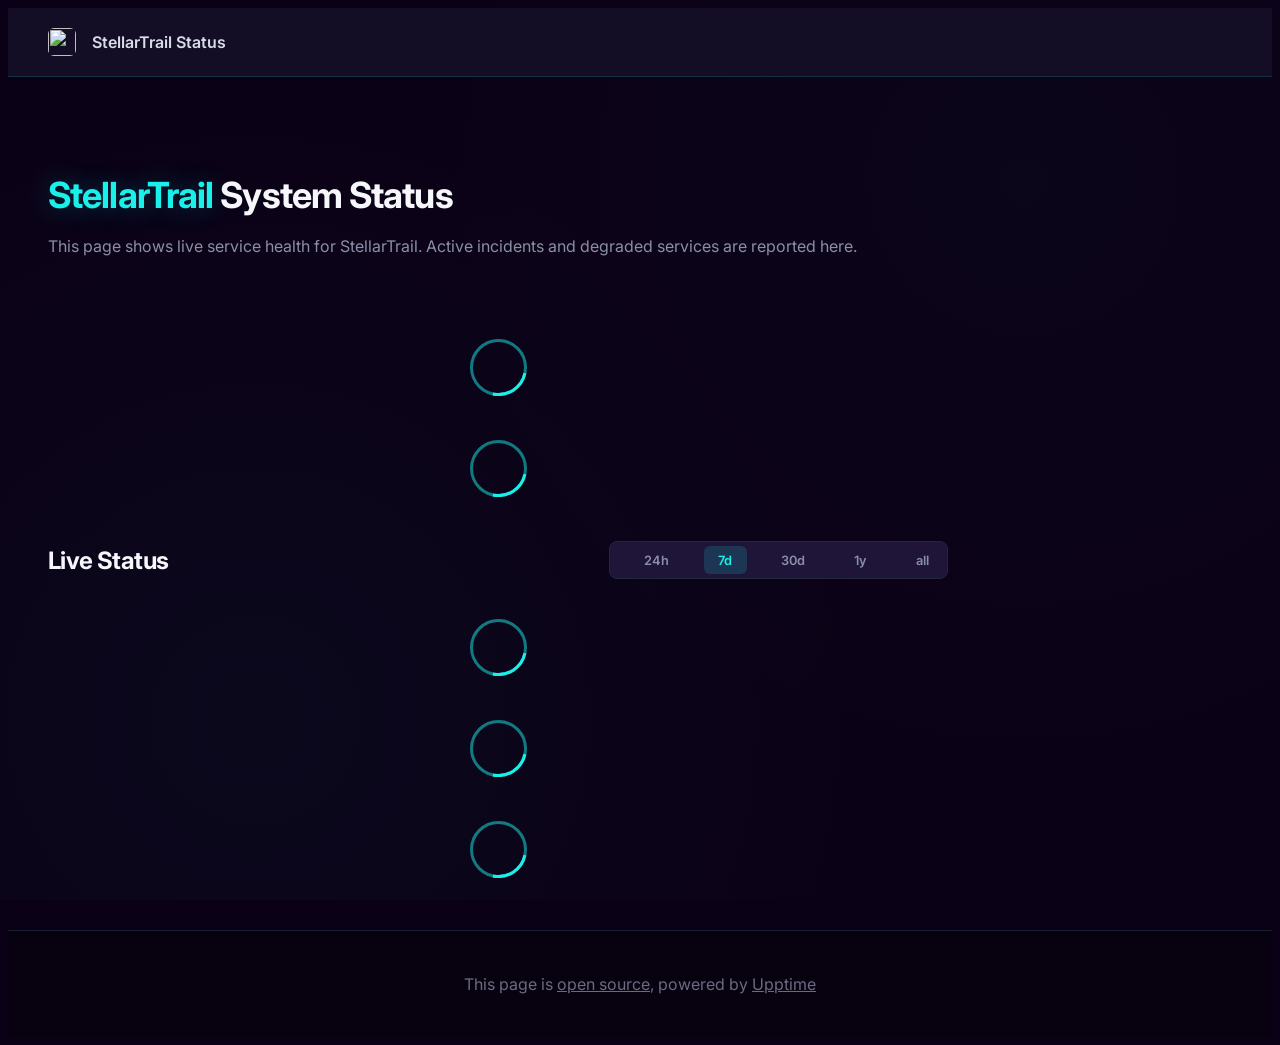
==== commit 71c0cfcf: "deploy: b71a1697a9b8d53b6ec9a929f2380351c9a112e8" ====
--- a/index.html
+++ b/index.html
@@ -1,4 +1,4 @@
-<!DOCTYPE html> <html lang=en> <head> <meta charset=utf-8> <meta content="width=device-width,initial-scale=1" name=viewport> <meta content=#333333 name=theme-color> <base href=/ > <link href=manifest.json rel=manifest crossorigin=use-credentials> <script>__SAPPER__={baseUrl:"",preloaded:[void 0,{}]};if('serviceWorker' in navigator)navigator.serviceWorker.register('/service-worker.js');(function(){try{eval("async function x(){}");var main="/client/client.cca11e8f.js"}catch(e){main="/client/legacy/client.040fc66e.js"};var s=document.createElement("script");try{new Function("if(0)import('')")();s.src=main;s.type="module";s.crossOrigin="use-credentials";}catch(e){s.src="/client/shimport@2.0.5.js";s.setAttribute("data-main",main);}document.head.appendChild(s);}());</script> <link href=client/client-31a52aa5.css rel=stylesheet><link href=client/createOctokit-a85f76c7.css rel=stylesheet><link href=client/index-b0b6455a.css rel=stylesheet> <title>StellarTrail Status</title><link href=https://fonts.googleapis.com rel=preconnect> <link href=https://fonts.gstatic.com rel=preconnect crossorigin> <link href="https://fonts.googleapis.com/css2?family=Inter:wght@400;500;600;700;800&display=swap" rel=stylesheet> <style>:root{--body-background-color:#0B0116!important;--body-text-color:#D8DCE8!important;--card-background-color:#1E1538!important;--nav-background-color:#130E25!important;--nav-border-bottom-color:#1E293B!important;--nav-current-border-bottom-color:#18F0E9!important;--card-border-color:#1E293B!important;--down-border-left-color:#EF4444!important;--down-background-color:#7F1D1D!important;--degraded-border-left-color:#F59E0B!important;--up-border-left-color:#22C55E!important;--tag-color:#0B0116!important;--tag-up-background-color:#22C55E!important;--tag-down-background-color:#EF4444!important;--tag-degraded-background-color:#F59E0B!important;--error-button-border-color:#18F0E9!important;--error-button-background-color:transparent!important;--error-button-color:#18F0E9!important;--submit-button-border-color:#18F0E9!important;--submit-button-background-color:#18F0E9!important;--submit-button-color:#07010F!important}body{background-color:#0b0116!important;background-image:radial-gradient(circle at 20% 80%,rgba(24,240,233,.03) 0,transparent 50%),radial-gradient(circle at 80% 20%,rgba(24,240,233,.02) 0,transparent 50%)!important;background-attachment:fixed!important;color:#d8dce8!important;font-family:Inter,-apple-system,BlinkMacSystemFont,'Segoe UI',Roboto,sans-serif!important;-webkit-font-smoothing:antialiased;-moz-osx-font-smoothing:grayscale}nav{background-color:#130e25!important;border-bottom-color:rgba(24,240,233,.15)!important}nav a{color:#d8dce8!important;font-weight:600!important}[aria-current],nav a.active,nav a:hover{color:#18f0e9!important;border-bottom-color:#18f0e9!important}h1,h2,h3,h4,h5,h6{color:#f5f7fa!important;font-weight:700!important;letter-spacing:-.025em!important}h1 strong,h2 strong{color:#18f0e9!important;text-shadow:0 0 30px rgba(24,240,233,.3)!important}p{color:#8a8fa8!important;line-height:1.625!important}a{color:#18f0e9!important}a:hover{color:#5df5ef!important}article{background-color:#1e1538!important;border-color:#1e293b!important;border-radius:.75rem!important;transition:border-color .2s ease,box-shadow .2s ease!important}article:hover{border-color:rgba(24,240,233,.3)!important;box-shadow:0 0 20px -5px rgba(24,240,233,.1)!important}article h4{color:#f5f7fa!important}article p,article span{color:#8a8fa8!important}h3{color:#8a8fa8!important}footer{background-color:#07010f!important;border-top:1px solid #1e293b!important;color:#8a8fa8!important}footer a{color:#8a8fa8!important}footer a:hover{color:#18f0e9!important}svg text{fill:#8a8fa8!important;font-family:Inter,sans-serif!important}svg line{stroke:#1e293b!important}.submit-button{background-color:#18f0e9!important;color:#07010f!important;font-weight:700!important;border-radius:.5rem!important}.submit-button:hover{background-color:#5df5ef!important}::-webkit-scrollbar{width:8px;height:8px}::-webkit-scrollbar-track{background:#0b0116}::-webkit-scrollbar-thumb{background:#1a1230;border-radius:4px}::-webkit-scrollbar-thumb:hover{background:#1e1538}::selection{background:rgba(24,240,233,.3);color:#f5f7fa}</style> <link href=https://status.stellartrail.io/themes/dark.css rel=stylesheet><link href=https://status.stellartrail.io/global.css rel=stylesheet><link href=https://raw.githubusercontent.com/upptime/upptime/master/assets/upptime-icon.svg rel=icon type=image/svg><link href=/logo-192.png rel=icon type=image/png> <link href=/client/client.cca11e8f.js rel=modulepreload as=script crossorigin=use-credentials><link href=/client/client-31a52aa5.css rel=preload as=style><link href=/client/index.0095fdcc.js rel=modulepreload as=script crossorigin=use-credentials><link href=/client/createOctokit.3fdd2c00.js rel=modulepreload as=script crossorigin=use-credentials><link href=/client/inject_styles.803b7e80.js rel=modulepreload as=script crossorigin=use-credentials><link href=/client/createOctokit-a85f76c7.css rel=preload as=style><link href=/client/index-b0b6455a.css rel=preload as=style></head> <body> <div id=sapper> <nav class=svelte-a08hsz><div class="svelte-a08hsz container"><div><a href=https://status.stellartrail.io class="svelte-a08hsz logo"><img alt="" class=svelte-a08hsz src=https://raw.githubusercontent.com/StellarTrail-io/stellartrail-status/main/st-logo.png> <div>StellarTrail Status</div></a></div> <ul class=svelte-a08hsz> </ul></div> </nav> <main class=container> <header class=svelte-ngkazm><h1><strong>StellarTrail</strong> System Status</h1> <p class="svelte-ngkazm lead">This page shows live service health for StellarTrail. Active incidents and degraded services are reported here.</header> <section class=svelte-8lnl4f><div class="svelte-68jxue loading"><svg class=svelte-68jxue height=38 stroke=#aaa width=38 xmlns=http://www.w3.org/2000/svg><g fill=none fill-rule=evenodd><g stroke-width=2 transform="translate(1 1)"><circle cx=18 cy=18 r=18 stroke-opacity=.5></circle><path d="M36 18c0-9.94-8.06-18-18-18"><animateTransform attributeName=transform dur=1s from="0 18 18" repeatCount=indefinite to="360 18 18" type=rotate></animateTransform></path></g></g></svg></div> </section> <section class=svelte-8lnl4f><div class="svelte-68jxue loading"><svg class=svelte-68jxue height=38 stroke=#aaa width=38 xmlns=http://www.w3.org/2000/svg><g fill=none fill-rule=evenodd><g stroke-width=2 transform="translate(1 1)"><circle cx=18 cy=18 r=18 stroke-opacity=.5></circle><path d="M36 18c0-9.94-8.06-18-18-18"><animateTransform attributeName=transform dur=1s from="0 18 18" repeatCount=indefinite to="360 18 18" type=rotate></animateTransform></path></g></g></svg></div> </section> <div class="svelte-fqsq6s f changed"><h2>Live Status</h2> <form class="svelte-fqsq6s f r"><div><input class=svelte-fqsq6s id=data_day name=d type=radio value=day><label class=svelte-fqsq6s for=data_day>24h</label></div> <div><input class=svelte-fqsq6s id=data_week name=d type=radio value=week checked><label class=svelte-fqsq6s for=data_week>7d</label></div> <div><input class=svelte-fqsq6s id=data_month name=d type=radio value=month><label class=svelte-fqsq6s for=data_month>30d</label></div> <div><input class=svelte-fqsq6s id=data_year name=d type=radio value=year><label class=svelte-fqsq6s for=data_year>1y</label></div> <div><input class=svelte-fqsq6s id=data_all name=d type=radio value=all><label class=svelte-fqsq6s for=data_all>all</label></div></form></div> <section class="svelte-fqsq6s live-status"><div class="svelte-68jxue loading"><svg class=svelte-68jxue height=38 stroke=#aaa width=38 xmlns=http://www.w3.org/2000/svg><g fill=none fill-rule=evenodd><g stroke-width=2 transform="translate(1 1)"><circle cx=18 cy=18 r=18 stroke-opacity=.5></circle><path d="M36 18c0-9.94-8.06-18-18-18"><animateTransform attributeName=transform dur=1s from="0 18 18" repeatCount=indefinite to="360 18 18" type=rotate></animateTransform></path></g></g></svg></div> </section> <section><div class="svelte-68jxue loading"><svg class=svelte-68jxue height=38 stroke=#aaa width=38 xmlns=http://www.w3.org/2000/svg><g fill=none fill-rule=evenodd><g stroke-width=2 transform="translate(1 1)"><circle cx=18 cy=18 r=18 stroke-opacity=.5></circle><path d="M36 18c0-9.94-8.06-18-18-18"><animateTransform attributeName=transform dur=1s from="0 18 18" repeatCount=indefinite to="360 18 18" type=rotate></animateTransform></path></g></g></svg></div> </section> <section><div class="svelte-68jxue loading"><svg class=svelte-68jxue height=38 stroke=#aaa width=38 xmlns=http://www.w3.org/2000/svg><g fill=none fill-rule=evenodd><g stroke-width=2 transform="translate(1 1)"><circle cx=18 cy=18 r=18 stroke-opacity=.5></circle><path d="M36 18c0-9.94-8.06-18-18-18"><animateTransform attributeName=transform dur=1s from="0 18 18" repeatCount=indefinite to="360 18 18" type=rotate></animateTransform></path></g></g></svg></div></section></main> <footer class=svelte-jbr799><p>This page is <a href=https://github.com/StellarTrail-io/stellartrail-status>open source</a>, powered by <a href=https://upptime.js.org>Upptime</a></p> </footer></div> <script> try {
+<!DOCTYPE html> <html lang=en> <head> <meta charset=utf-8> <meta content="width=device-width,initial-scale=1" name=viewport> <meta content=#333333 name=theme-color> <base href=/ > <link href=manifest.json rel=manifest crossorigin=use-credentials> <script>__SAPPER__={baseUrl:"",preloaded:[void 0,{}]};if('serviceWorker' in navigator)navigator.serviceWorker.register('/service-worker.js');(function(){try{eval("async function x(){}");var main="/client/client.b3f55f99.js"}catch(e){main="/client/legacy/client.00529b97.js"};var s=document.createElement("script");try{new Function("if(0)import('')")();s.src=main;s.type="module";s.crossOrigin="use-credentials";}catch(e){s.src="/client/shimport@2.0.5.js";s.setAttribute("data-main",main);}document.head.appendChild(s);}());</script> <link href=client/client-31a52aa5.css rel=stylesheet><link href=client/createOctokit-a85f76c7.css rel=stylesheet><link href=client/index-b0b6455a.css rel=stylesheet> <title>StellarTrail Status</title><link href=https://fonts.googleapis.com rel=preconnect> <link href=https://fonts.gstatic.com rel=preconnect crossorigin> <link href="https://fonts.googleapis.com/css2?family=Inter:wght@400;500;600;700;800&display=swap" rel=stylesheet> <style>:root{--body-background-color:#0B0116!important;--body-text-color:#D8DCE8!important;--card-background-color:#1E1538!important;--nav-background-color:#130E25!important;--nav-border-bottom-color:#1E293B!important;--nav-current-border-bottom-color:#18F0E9!important;--card-border-color:#1E293B!important;--down-border-left-color:#EF4444!important;--down-background-color:#7F1D1D!important;--degraded-border-left-color:#F59E0B!important;--up-border-left-color:#22C55E!important;--tag-color:#0B0116!important;--tag-up-background-color:#22C55E!important;--tag-down-background-color:#EF4444!important;--tag-degraded-background-color:#F59E0B!important;--error-button-border-color:#18F0E9!important;--error-button-background-color:transparent!important;--error-button-color:#18F0E9!important;--submit-button-border-color:#18F0E9!important;--submit-button-background-color:#18F0E9!important;--submit-button-color:#07010F!important}body{background-color:#0b0116!important;background-image:radial-gradient(circle at 20% 80%,rgba(24,240,233,.03) 0,transparent 50%),radial-gradient(circle at 80% 20%,rgba(24,240,233,.02) 0,transparent 50%)!important;background-attachment:fixed!important;color:#d8dce8!important;font-family:Inter,-apple-system,BlinkMacSystemFont,'Segoe UI',Roboto,sans-serif!important;-webkit-font-smoothing:antialiased;-moz-osx-font-smoothing:grayscale}.container{max-width:900px!important;padding:0 2.5rem!important}nav{background-color:#130e25!important;border-bottom:1px solid rgba(24,240,233,.15)!important;padding:.75rem 0!important}nav a{color:#d8dce8!important;font-weight:600!important}[aria-current],nav a.active,nav a:hover{color:#18f0e9!important;border-bottom-color:#18f0e9!important}nav .logo img{height:28px!important;width:28px!important;border-radius:6px!important}h1,h2,h3,h4,h5,h6{color:#f5f7fa!important;font-weight:700!important;letter-spacing:-.025em!important}h1 strong,h2 strong{color:#18f0e9!important;text-shadow:0 0 30px rgba(24,240,233,.3)!important}p{color:#8a8fa8!important;line-height:1.625!important}a{color:#18f0e9!important}a:hover{color:#5df5ef!important}header{padding:2.5rem 0 1.5rem!important}header h1{font-size:2.25rem!important;margin-bottom:.5rem!important}header .lead,header p{font-size:1rem!important;color:#8a8fa8!important}section:first-of-type{margin-bottom:1.5rem!important}div.f form.f{display:flex!important;gap:.25rem!important;background:#1e1538!important;border-radius:.5rem!important;padding:.25rem!important;border:1px solid #1e293b!important}div.f form.f div{display:flex!important}div.f form.f input[type=radio]{display:none!important}div.f form.f label{padding:.4rem .9rem!important;border-radius:.375rem!important;cursor:pointer!important;font-size:.8rem!important;font-weight:600!important;color:#8a8fa8!important;transition:all 150ms ease!important;white-space:nowrap!important}div.f form.f label:hover{color:#d8dce8!important;background:rgba(24,240,233,.05)!important}div.f form.f input[type=radio]:checked+label{background:rgba(24,240,233,.15)!important;color:#18f0e9!important}div.f{display:flex!important;justify-content:space-between!important;align-items:center!important;margin:2rem 0 1rem!important}div.f h2{margin:0!important;font-size:1.5rem!important}article{background-color:#1e1538!important;border:1px solid #1e293b!important;border-radius:.75rem!important;padding:1.25rem 1.5rem!important;margin-bottom:.75rem!important;transition:border-color .2s ease,box-shadow .2s ease!important}article:hover{border-color:rgba(24,240,233,.3)!important;box-shadow:0 0 20px -5px rgba(24,240,233,.1)!important}article h4{color:#f5f7fa!important;font-size:1.05rem!important;margin-bottom:.25rem!important}article p,article span{color:#8a8fa8!important;font-size:.875rem!important}article svg{border-radius:.375rem!important;overflow:hidden!important}section{margin-bottom:1rem!important}section.live-status{margin-top:.5rem!important}section:last-of-type h2{font-size:1.5rem!important;margin-top:2rem!important;padding-top:1.5rem!important;border-top:1px solid #1e293b!important}footer{background-color:#07010f!important;border-top:1px solid #1e293b!important;color:#8a8fa8!important;padding:1.5rem 0!important;margin-top:3rem!important}footer a{color:#8a8fa8!important}footer a:hover{color:#18f0e9!important}svg text{fill:#8a8fa8!important;font-family:Inter,sans-serif!important}svg line{stroke:#1e293b!important}.loading svg{stroke:#18f0e9!important}.submit-button{background-color:#18f0e9!important;color:#07010f!important;font-weight:700!important;border-radius:.5rem!important}.submit-button:hover{background-color:#5df5ef!important}::-webkit-scrollbar{width:8px;height:8px}::-webkit-scrollbar-track{background:#0b0116}::-webkit-scrollbar-thumb{background:#1a1230;border-radius:4px}::-webkit-scrollbar-thumb:hover{background:#1e1538}::selection{background:rgba(24,240,233,.3);color:#f5f7fa}@media (max-width:640px){.container{padding:0 1.25rem!important}header h1{font-size:1.75rem!important}div.f{flex-direction:column!important;gap:.75rem!important}div.f form.f{width:100%!important;justify-content:center!important}}</style> <link href=https://status.stellartrail.io/themes/dark.css rel=stylesheet><link href=https://status.stellartrail.io/global.css rel=stylesheet><link href=https://raw.githubusercontent.com/upptime/upptime/master/assets/upptime-icon.svg rel=icon type=image/svg><link href=/logo-192.png rel=icon type=image/png> <link href=/client/client.b3f55f99.js rel=modulepreload as=script crossorigin=use-credentials><link href=/client/client-31a52aa5.css rel=preload as=style><link href=/client/index.5e6421f6.js rel=modulepreload as=script crossorigin=use-credentials><link href=/client/createOctokit.bf32cbfd.js rel=modulepreload as=script crossorigin=use-credentials><link href=/client/inject_styles.803b7e80.js rel=modulepreload as=script crossorigin=use-credentials><link href=/client/createOctokit-a85f76c7.css rel=preload as=style><link href=/client/index-b0b6455a.css rel=preload as=style></head> <body> <div id=sapper> <nav class=svelte-a08hsz><div class="svelte-a08hsz container"><div><a href=https://status.stellartrail.io class="svelte-a08hsz logo"><img alt="" class=svelte-a08hsz src=https://raw.githubusercontent.com/StellarTrail-io/stellartrail-status/main/st-logo.png> <div>StellarTrail Status</div></a></div> <ul class=svelte-a08hsz> </ul></div> </nav> <main class=container> <header class=svelte-ngkazm><h1><strong>StellarTrail</strong> System Status</h1> <p class="svelte-ngkazm lead">This page shows live service health for StellarTrail. Active incidents and degraded services are reported here.</header> <section class=svelte-8lnl4f><div class="svelte-68jxue loading"><svg class=svelte-68jxue height=38 stroke=#aaa width=38 xmlns=http://www.w3.org/2000/svg><g fill=none fill-rule=evenodd><g stroke-width=2 transform="translate(1 1)"><circle cx=18 cy=18 r=18 stroke-opacity=.5></circle><path d="M36 18c0-9.94-8.06-18-18-18"><animateTransform attributeName=transform dur=1s from="0 18 18" repeatCount=indefinite to="360 18 18" type=rotate></animateTransform></path></g></g></svg></div> </section> <section class=svelte-8lnl4f><div class="svelte-68jxue loading"><svg class=svelte-68jxue height=38 stroke=#aaa width=38 xmlns=http://www.w3.org/2000/svg><g fill=none fill-rule=evenodd><g stroke-width=2 transform="translate(1 1)"><circle cx=18 cy=18 r=18 stroke-opacity=.5></circle><path d="M36 18c0-9.94-8.06-18-18-18"><animateTransform attributeName=transform dur=1s from="0 18 18" repeatCount=indefinite to="360 18 18" type=rotate></animateTransform></path></g></g></svg></div> </section> <div class="svelte-fqsq6s f changed"><h2>Live Status</h2> <form class="svelte-fqsq6s f r"><div><input class=svelte-fqsq6s id=data_day name=d type=radio value=day><label class=svelte-fqsq6s for=data_day>24h</label></div> <div><input class=svelte-fqsq6s id=data_week name=d type=radio value=week checked><label class=svelte-fqsq6s for=data_week>7d</label></div> <div><input class=svelte-fqsq6s id=data_month name=d type=radio value=month><label class=svelte-fqsq6s for=data_month>30d</label></div> <div><input class=svelte-fqsq6s id=data_year name=d type=radio value=year><label class=svelte-fqsq6s for=data_year>1y</label></div> <div><input class=svelte-fqsq6s id=data_all name=d type=radio value=all><label class=svelte-fqsq6s for=data_all>all</label></div></form></div> <section class="svelte-fqsq6s live-status"><div class="svelte-68jxue loading"><svg class=svelte-68jxue height=38 stroke=#aaa width=38 xmlns=http://www.w3.org/2000/svg><g fill=none fill-rule=evenodd><g stroke-width=2 transform="translate(1 1)"><circle cx=18 cy=18 r=18 stroke-opacity=.5></circle><path d="M36 18c0-9.94-8.06-18-18-18"><animateTransform attributeName=transform dur=1s from="0 18 18" repeatCount=indefinite to="360 18 18" type=rotate></animateTransform></path></g></g></svg></div> </section> <section><div class="svelte-68jxue loading"><svg class=svelte-68jxue height=38 stroke=#aaa width=38 xmlns=http://www.w3.org/2000/svg><g fill=none fill-rule=evenodd><g stroke-width=2 transform="translate(1 1)"><circle cx=18 cy=18 r=18 stroke-opacity=.5></circle><path d="M36 18c0-9.94-8.06-18-18-18"><animateTransform attributeName=transform dur=1s from="0 18 18" repeatCount=indefinite to="360 18 18" type=rotate></animateTransform></path></g></g></svg></div> </section> <section><div class="svelte-68jxue loading"><svg class=svelte-68jxue height=38 stroke=#aaa width=38 xmlns=http://www.w3.org/2000/svg><g fill=none fill-rule=evenodd><g stroke-width=2 transform="translate(1 1)"><circle cx=18 cy=18 r=18 stroke-opacity=.5></circle><path d="M36 18c0-9.94-8.06-18-18-18"><animateTransform attributeName=transform dur=1s from="0 18 18" repeatCount=indefinite to="360 18 18" type=rotate></animateTransform></path></g></g></svg></div></section></main> <footer class=svelte-jbr799><p>This page is <a href=https://github.com/StellarTrail-io/stellartrail-status>open source</a>, powered by <a href=https://upptime.js.org>Upptime</a></p> </footer></div> <script> try {
         if (typeof window !== "undefined" && window.navigator && navigator.serviceWorker) {
           navigator.serviceWorker.getRegistrations().then(function (registrations) {
             for (let registration of registrations) {
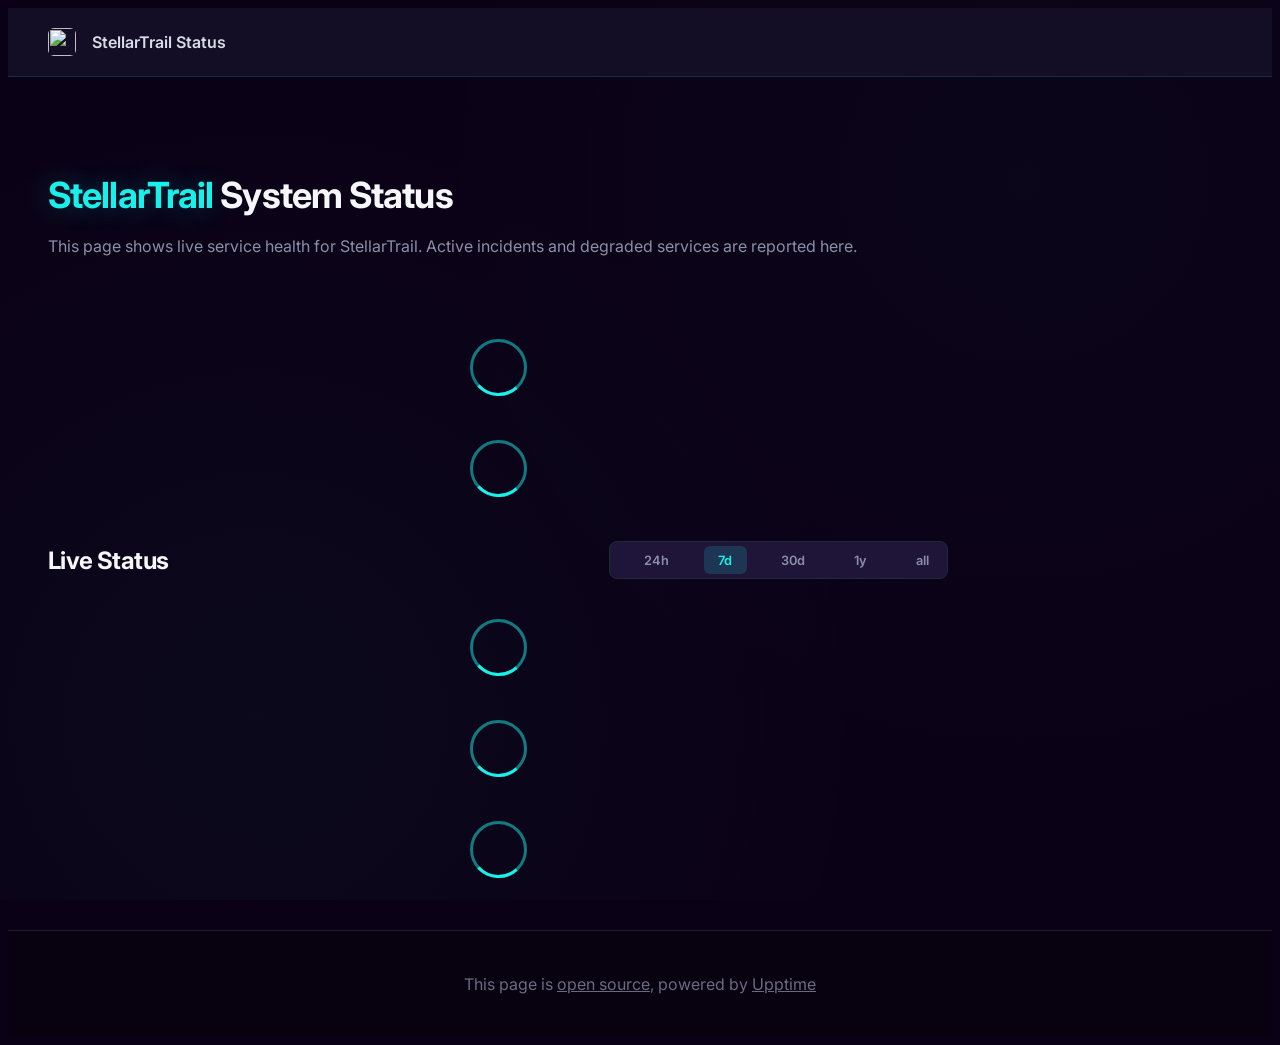
==== commit 75be3a39: "deploy: 31335f00e1e8cac9f5060561e7dbfa2c8f9a1b93" ====
--- a/index.html
+++ b/index.html
@@ -1,4 +1,4 @@
-<!DOCTYPE html> <html lang=en> <head> <meta charset=utf-8> <meta content="width=device-width,initial-scale=1" name=viewport> <meta content=#333333 name=theme-color> <base href=/ > <link href=manifest.json rel=manifest crossorigin=use-credentials> <script>__SAPPER__={baseUrl:"",preloaded:[void 0,{}]};if('serviceWorker' in navigator)navigator.serviceWorker.register('/service-worker.js');(function(){try{eval("async function x(){}");var main="/client/client.b3f55f99.js"}catch(e){main="/client/legacy/client.00529b97.js"};var s=document.createElement("script");try{new Function("if(0)import('')")();s.src=main;s.type="module";s.crossOrigin="use-credentials";}catch(e){s.src="/client/shimport@2.0.5.js";s.setAttribute("data-main",main);}document.head.appendChild(s);}());</script> <link href=client/client-31a52aa5.css rel=stylesheet><link href=client/createOctokit-a85f76c7.css rel=stylesheet><link href=client/index-b0b6455a.css rel=stylesheet> <title>StellarTrail Status</title><link href=https://fonts.googleapis.com rel=preconnect> <link href=https://fonts.gstatic.com rel=preconnect crossorigin> <link href="https://fonts.googleapis.com/css2?family=Inter:wght@400;500;600;700;800&display=swap" rel=stylesheet> <style>:root{--body-background-color:#0B0116!important;--body-text-color:#D8DCE8!important;--card-background-color:#1E1538!important;--nav-background-color:#130E25!important;--nav-border-bottom-color:#1E293B!important;--nav-current-border-bottom-color:#18F0E9!important;--card-border-color:#1E293B!important;--down-border-left-color:#EF4444!important;--down-background-color:#7F1D1D!important;--degraded-border-left-color:#F59E0B!important;--up-border-left-color:#22C55E!important;--tag-color:#0B0116!important;--tag-up-background-color:#22C55E!important;--tag-down-background-color:#EF4444!important;--tag-degraded-background-color:#F59E0B!important;--error-button-border-color:#18F0E9!important;--error-button-background-color:transparent!important;--error-button-color:#18F0E9!important;--submit-button-border-color:#18F0E9!important;--submit-button-background-color:#18F0E9!important;--submit-button-color:#07010F!important}body{background-color:#0b0116!important;background-image:radial-gradient(circle at 20% 80%,rgba(24,240,233,.03) 0,transparent 50%),radial-gradient(circle at 80% 20%,rgba(24,240,233,.02) 0,transparent 50%)!important;background-attachment:fixed!important;color:#d8dce8!important;font-family:Inter,-apple-system,BlinkMacSystemFont,'Segoe UI',Roboto,sans-serif!important;-webkit-font-smoothing:antialiased;-moz-osx-font-smoothing:grayscale}.container{max-width:900px!important;padding:0 2.5rem!important}nav{background-color:#130e25!important;border-bottom:1px solid rgba(24,240,233,.15)!important;padding:.75rem 0!important}nav a{color:#d8dce8!important;font-weight:600!important}[aria-current],nav a.active,nav a:hover{color:#18f0e9!important;border-bottom-color:#18f0e9!important}nav .logo img{height:28px!important;width:28px!important;border-radius:6px!important}h1,h2,h3,h4,h5,h6{color:#f5f7fa!important;font-weight:700!important;letter-spacing:-.025em!important}h1 strong,h2 strong{color:#18f0e9!important;text-shadow:0 0 30px rgba(24,240,233,.3)!important}p{color:#8a8fa8!important;line-height:1.625!important}a{color:#18f0e9!important}a:hover{color:#5df5ef!important}header{padding:2.5rem 0 1.5rem!important}header h1{font-size:2.25rem!important;margin-bottom:.5rem!important}header .lead,header p{font-size:1rem!important;color:#8a8fa8!important}section:first-of-type{margin-bottom:1.5rem!important}div.f form.f{display:flex!important;gap:.25rem!important;background:#1e1538!important;border-radius:.5rem!important;padding:.25rem!important;border:1px solid #1e293b!important}div.f form.f div{display:flex!important}div.f form.f input[type=radio]{display:none!important}div.f form.f label{padding:.4rem .9rem!important;border-radius:.375rem!important;cursor:pointer!important;font-size:.8rem!important;font-weight:600!important;color:#8a8fa8!important;transition:all 150ms ease!important;white-space:nowrap!important}div.f form.f label:hover{color:#d8dce8!important;background:rgba(24,240,233,.05)!important}div.f form.f input[type=radio]:checked+label{background:rgba(24,240,233,.15)!important;color:#18f0e9!important}div.f{display:flex!important;justify-content:space-between!important;align-items:center!important;margin:2rem 0 1rem!important}div.f h2{margin:0!important;font-size:1.5rem!important}article{background-color:#1e1538!important;border:1px solid #1e293b!important;border-radius:.75rem!important;padding:1.25rem 1.5rem!important;margin-bottom:.75rem!important;transition:border-color .2s ease,box-shadow .2s ease!important}article:hover{border-color:rgba(24,240,233,.3)!important;box-shadow:0 0 20px -5px rgba(24,240,233,.1)!important}article h4{color:#f5f7fa!important;font-size:1.05rem!important;margin-bottom:.25rem!important}article p,article span{color:#8a8fa8!important;font-size:.875rem!important}article svg{border-radius:.375rem!important;overflow:hidden!important}section{margin-bottom:1rem!important}section.live-status{margin-top:.5rem!important}section:last-of-type h2{font-size:1.5rem!important;margin-top:2rem!important;padding-top:1.5rem!important;border-top:1px solid #1e293b!important}footer{background-color:#07010f!important;border-top:1px solid #1e293b!important;color:#8a8fa8!important;padding:1.5rem 0!important;margin-top:3rem!important}footer a{color:#8a8fa8!important}footer a:hover{color:#18f0e9!important}svg text{fill:#8a8fa8!important;font-family:Inter,sans-serif!important}svg line{stroke:#1e293b!important}.loading svg{stroke:#18f0e9!important}.submit-button{background-color:#18f0e9!important;color:#07010f!important;font-weight:700!important;border-radius:.5rem!important}.submit-button:hover{background-color:#5df5ef!important}::-webkit-scrollbar{width:8px;height:8px}::-webkit-scrollbar-track{background:#0b0116}::-webkit-scrollbar-thumb{background:#1a1230;border-radius:4px}::-webkit-scrollbar-thumb:hover{background:#1e1538}::selection{background:rgba(24,240,233,.3);color:#f5f7fa}@media (max-width:640px){.container{padding:0 1.25rem!important}header h1{font-size:1.75rem!important}div.f{flex-direction:column!important;gap:.75rem!important}div.f form.f{width:100%!important;justify-content:center!important}}</style> <link href=https://status.stellartrail.io/themes/dark.css rel=stylesheet><link href=https://status.stellartrail.io/global.css rel=stylesheet><link href=https://raw.githubusercontent.com/upptime/upptime/master/assets/upptime-icon.svg rel=icon type=image/svg><link href=/logo-192.png rel=icon type=image/png> <link href=/client/client.b3f55f99.js rel=modulepreload as=script crossorigin=use-credentials><link href=/client/client-31a52aa5.css rel=preload as=style><link href=/client/index.5e6421f6.js rel=modulepreload as=script crossorigin=use-credentials><link href=/client/createOctokit.bf32cbfd.js rel=modulepreload as=script crossorigin=use-credentials><link href=/client/inject_styles.803b7e80.js rel=modulepreload as=script crossorigin=use-credentials><link href=/client/createOctokit-a85f76c7.css rel=preload as=style><link href=/client/index-b0b6455a.css rel=preload as=style></head> <body> <div id=sapper> <nav class=svelte-a08hsz><div class="svelte-a08hsz container"><div><a href=https://status.stellartrail.io class="svelte-a08hsz logo"><img alt="" class=svelte-a08hsz src=https://raw.githubusercontent.com/StellarTrail-io/stellartrail-status/main/st-logo.png> <div>StellarTrail Status</div></a></div> <ul class=svelte-a08hsz> </ul></div> </nav> <main class=container> <header class=svelte-ngkazm><h1><strong>StellarTrail</strong> System Status</h1> <p class="svelte-ngkazm lead">This page shows live service health for StellarTrail. Active incidents and degraded services are reported here.</header> <section class=svelte-8lnl4f><div class="svelte-68jxue loading"><svg class=svelte-68jxue height=38 stroke=#aaa width=38 xmlns=http://www.w3.org/2000/svg><g fill=none fill-rule=evenodd><g stroke-width=2 transform="translate(1 1)"><circle cx=18 cy=18 r=18 stroke-opacity=.5></circle><path d="M36 18c0-9.94-8.06-18-18-18"><animateTransform attributeName=transform dur=1s from="0 18 18" repeatCount=indefinite to="360 18 18" type=rotate></animateTransform></path></g></g></svg></div> </section> <section class=svelte-8lnl4f><div class="svelte-68jxue loading"><svg class=svelte-68jxue height=38 stroke=#aaa width=38 xmlns=http://www.w3.org/2000/svg><g fill=none fill-rule=evenodd><g stroke-width=2 transform="translate(1 1)"><circle cx=18 cy=18 r=18 stroke-opacity=.5></circle><path d="M36 18c0-9.94-8.06-18-18-18"><animateTransform attributeName=transform dur=1s from="0 18 18" repeatCount=indefinite to="360 18 18" type=rotate></animateTransform></path></g></g></svg></div> </section> <div class="svelte-fqsq6s f changed"><h2>Live Status</h2> <form class="svelte-fqsq6s f r"><div><input class=svelte-fqsq6s id=data_day name=d type=radio value=day><label class=svelte-fqsq6s for=data_day>24h</label></div> <div><input class=svelte-fqsq6s id=data_week name=d type=radio value=week checked><label class=svelte-fqsq6s for=data_week>7d</label></div> <div><input class=svelte-fqsq6s id=data_month name=d type=radio value=month><label class=svelte-fqsq6s for=data_month>30d</label></div> <div><input class=svelte-fqsq6s id=data_year name=d type=radio value=year><label class=svelte-fqsq6s for=data_year>1y</label></div> <div><input class=svelte-fqsq6s id=data_all name=d type=radio value=all><label class=svelte-fqsq6s for=data_all>all</label></div></form></div> <section class="svelte-fqsq6s live-status"><div class="svelte-68jxue loading"><svg class=svelte-68jxue height=38 stroke=#aaa width=38 xmlns=http://www.w3.org/2000/svg><g fill=none fill-rule=evenodd><g stroke-width=2 transform="translate(1 1)"><circle cx=18 cy=18 r=18 stroke-opacity=.5></circle><path d="M36 18c0-9.94-8.06-18-18-18"><animateTransform attributeName=transform dur=1s from="0 18 18" repeatCount=indefinite to="360 18 18" type=rotate></animateTransform></path></g></g></svg></div> </section> <section><div class="svelte-68jxue loading"><svg class=svelte-68jxue height=38 stroke=#aaa width=38 xmlns=http://www.w3.org/2000/svg><g fill=none fill-rule=evenodd><g stroke-width=2 transform="translate(1 1)"><circle cx=18 cy=18 r=18 stroke-opacity=.5></circle><path d="M36 18c0-9.94-8.06-18-18-18"><animateTransform attributeName=transform dur=1s from="0 18 18" repeatCount=indefinite to="360 18 18" type=rotate></animateTransform></path></g></g></svg></div> </section> <section><div class="svelte-68jxue loading"><svg class=svelte-68jxue height=38 stroke=#aaa width=38 xmlns=http://www.w3.org/2000/svg><g fill=none fill-rule=evenodd><g stroke-width=2 transform="translate(1 1)"><circle cx=18 cy=18 r=18 stroke-opacity=.5></circle><path d="M36 18c0-9.94-8.06-18-18-18"><animateTransform attributeName=transform dur=1s from="0 18 18" repeatCount=indefinite to="360 18 18" type=rotate></animateTransform></path></g></g></svg></div></section></main> <footer class=svelte-jbr799><p>This page is <a href=https://github.com/StellarTrail-io/stellartrail-status>open source</a>, powered by <a href=https://upptime.js.org>Upptime</a></p> </footer></div> <script> try {
+<!DOCTYPE html> <html lang=en> <head> <meta charset=utf-8> <meta content="width=device-width,initial-scale=1" name=viewport> <meta content=#333333 name=theme-color> <base href=/ > <link href=manifest.json rel=manifest crossorigin=use-credentials> <script>__SAPPER__={baseUrl:"",preloaded:[void 0,{}]};if('serviceWorker' in navigator)navigator.serviceWorker.register('/service-worker.js');(function(){try{eval("async function x(){}");var main="/client/client.730e679a.js"}catch(e){main="/client/legacy/client.d0a020f3.js"};var s=document.createElement("script");try{new Function("if(0)import('')")();s.src=main;s.type="module";s.crossOrigin="use-credentials";}catch(e){s.src="/client/shimport@2.0.5.js";s.setAttribute("data-main",main);}document.head.appendChild(s);}());</script> <link href=client/client-31a52aa5.css rel=stylesheet><link href=client/createOctokit-a85f76c7.css rel=stylesheet><link href=client/index-b0b6455a.css rel=stylesheet> <title>StellarTrail Status</title><link href=https://fonts.googleapis.com rel=preconnect> <link href=https://fonts.gstatic.com rel=preconnect crossorigin> <link href="https://fonts.googleapis.com/css2?family=Inter:wght@400;500;600;700;800&display=swap" rel=stylesheet> <style>:root{--body-background-color:#0B0116!important;--body-text-color:#D8DCE8!important;--card-background-color:#1E1538!important;--nav-background-color:#130E25!important;--nav-border-bottom-color:#1E293B!important;--nav-current-border-bottom-color:#18F0E9!important;--card-border-color:#1E293B!important;--down-border-left-color:#EF4444!important;--down-background-color:#7F1D1D!important;--degraded-border-left-color:#F59E0B!important;--up-border-left-color:#22C55E!important;--tag-color:#0B0116!important;--tag-up-background-color:#22C55E!important;--tag-down-background-color:#EF4444!important;--tag-degraded-background-color:#F59E0B!important;--error-button-border-color:#18F0E9!important;--error-button-background-color:transparent!important;--error-button-color:#18F0E9!important;--submit-button-border-color:#18F0E9!important;--submit-button-background-color:#18F0E9!important;--submit-button-color:#07010F!important}body{background-color:#0b0116!important;background-image:radial-gradient(circle at 20% 80%,rgba(24,240,233,.03) 0,transparent 50%),radial-gradient(circle at 80% 20%,rgba(24,240,233,.02) 0,transparent 50%)!important;background-attachment:fixed!important;color:#d8dce8!important;font-family:Inter,-apple-system,BlinkMacSystemFont,'Segoe UI',Roboto,sans-serif!important;-webkit-font-smoothing:antialiased;-moz-osx-font-smoothing:grayscale}.container{max-width:900px!important;padding:0 2.5rem!important}nav{background-color:#130e25!important;border-bottom:1px solid rgba(24,240,233,.15)!important;padding:.75rem 0!important}nav a{color:#d8dce8!important;font-weight:600!important}[aria-current],nav a.active,nav a:hover{color:#18f0e9!important;border-bottom-color:#18f0e9!important}nav .logo img{height:28px!important;width:28px!important;border-radius:6px!important}h1,h2,h3,h4,h5,h6{color:#f5f7fa!important;font-weight:700!important;letter-spacing:-.025em!important}h1 strong,h2 strong{color:#18f0e9!important;text-shadow:0 0 30px rgba(24,240,233,.3)!important}p{color:#8a8fa8!important;line-height:1.625!important}a{color:#18f0e9!important}a:hover{color:#5df5ef!important}header{padding:2.5rem 0 1.5rem!important}header h1{font-size:2.25rem!important;margin-bottom:.5rem!important}header .lead,header p{font-size:1rem!important;color:#8a8fa8!important}section:first-of-type{margin-bottom:1.5rem!important}div.f form.f{display:flex!important;gap:.25rem!important;background:#1e1538!important;border-radius:.5rem!important;padding:.25rem!important;border:1px solid #1e293b!important}div.f form.f div{display:flex!important}div.f form.f input[type=radio]{display:none!important}div.f form.f label{padding:.4rem .9rem!important;border-radius:.375rem!important;cursor:pointer!important;font-size:.8rem!important;font-weight:600!important;color:#8a8fa8!important;transition:all 150ms ease!important;white-space:nowrap!important}div.f form.f label:hover{color:#d8dce8!important;background:rgba(24,240,233,.05)!important}div.f form.f input[type=radio]:checked+label{background:rgba(24,240,233,.15)!important;color:#18f0e9!important}div.f{display:flex!important;justify-content:space-between!important;align-items:center!important;margin:2rem 0 1rem!important}div.f h2{margin:0!important;font-size:1.5rem!important}article{background-color:#1e1538!important;border:1px solid #1e293b!important;border-radius:.75rem!important;padding:1.25rem 1.5rem!important;margin-bottom:.75rem!important;transition:border-color .2s ease,box-shadow .2s ease!important}article:hover{border-color:rgba(24,240,233,.3)!important;box-shadow:0 0 20px -5px rgba(24,240,233,.1)!important}article h4{color:#f5f7fa!important;font-size:1.05rem!important;margin-bottom:.25rem!important}article p,article span{color:#8a8fa8!important;font-size:.875rem!important}article svg{border-radius:.375rem!important;overflow:hidden!important}section{margin-bottom:1rem!important}section.live-status{margin-top:.5rem!important}section:last-of-type h2{font-size:1.5rem!important;margin-top:2rem!important;padding-top:1.5rem!important;border-top:1px solid #1e293b!important}article.degraded,article.degraded-active,article.down,article.down-active,article.up{padding:.75rem 1.25rem!important;margin-bottom:.5rem!important;border-radius:.5rem!important}article.down-active{background:rgba(127,29,29,.4)!important;border-color:var(--down-border-left-color)!important}article+article{margin-top:.25rem!important}article+h3{margin-top:.75rem!important}h3{font-size:.9rem!important;color:#8a8fa8!important;font-weight:600!important}footer{background-color:#07010f!important;border-top:1px solid #1e293b!important;color:#8a8fa8!important;padding:1.5rem 0!important;margin-top:3rem!important}footer a{color:#8a8fa8!important}footer a:hover{color:#18f0e9!important}svg text{fill:#8a8fa8!important;font-family:Inter,sans-serif!important}svg line{stroke:#1e293b!important}.loading svg{stroke:#18f0e9!important}.submit-button{background-color:#18f0e9!important;color:#07010f!important;font-weight:700!important;border-radius:.5rem!important}.submit-button:hover{background-color:#5df5ef!important}::-webkit-scrollbar{width:8px;height:8px}::-webkit-scrollbar-track{background:#0b0116}::-webkit-scrollbar-thumb{background:#1a1230;border-radius:4px}::-webkit-scrollbar-thumb:hover{background:#1e1538}::selection{background:rgba(24,240,233,.3);color:#f5f7fa}@media (max-width:640px){.container{padding:0 1.25rem!important}header h1{font-size:1.75rem!important}div.f{flex-direction:column!important;gap:.75rem!important}div.f form.f{width:100%!important;justify-content:center!important}}</style> <link href=https://status.stellartrail.io/themes/dark.css rel=stylesheet><link href=https://status.stellartrail.io/global.css rel=stylesheet><link href=https://raw.githubusercontent.com/upptime/upptime/master/assets/upptime-icon.svg rel=icon type=image/svg><link href=/logo-192.png rel=icon type=image/png> <link href=/client/client.730e679a.js rel=modulepreload as=script crossorigin=use-credentials><link href=/client/client-31a52aa5.css rel=preload as=style><link href=/client/index.08d9d91a.js rel=modulepreload as=script crossorigin=use-credentials><link href=/client/createOctokit.4e71f6e2.js rel=modulepreload as=script crossorigin=use-credentials><link href=/client/inject_styles.803b7e80.js rel=modulepreload as=script crossorigin=use-credentials><link href=/client/createOctokit-a85f76c7.css rel=preload as=style><link href=/client/index-b0b6455a.css rel=preload as=style></head> <body> <div id=sapper> <nav class=svelte-a08hsz><div class="svelte-a08hsz container"><div><a href=https://status.stellartrail.io class="svelte-a08hsz logo"><img alt="" class=svelte-a08hsz src=https://raw.githubusercontent.com/StellarTrail-io/stellartrail-status/main/st-logo.png> <div>StellarTrail Status</div></a></div> <ul class=svelte-a08hsz> </ul></div> </nav> <main class=container> <header class=svelte-ngkazm><h1><strong>StellarTrail</strong> System Status</h1> <p class="svelte-ngkazm lead">This page shows live service health for StellarTrail. Active incidents and degraded services are reported here.</header> <section class=svelte-8lnl4f><div class="svelte-68jxue loading"><svg class=svelte-68jxue height=38 stroke=#aaa width=38 xmlns=http://www.w3.org/2000/svg><g fill=none fill-rule=evenodd><g stroke-width=2 transform="translate(1 1)"><circle cx=18 cy=18 r=18 stroke-opacity=.5></circle><path d="M36 18c0-9.94-8.06-18-18-18"><animateTransform attributeName=transform dur=1s from="0 18 18" repeatCount=indefinite to="360 18 18" type=rotate></animateTransform></path></g></g></svg></div> </section> <section class=svelte-8lnl4f><div class="svelte-68jxue loading"><svg class=svelte-68jxue height=38 stroke=#aaa width=38 xmlns=http://www.w3.org/2000/svg><g fill=none fill-rule=evenodd><g stroke-width=2 transform="translate(1 1)"><circle cx=18 cy=18 r=18 stroke-opacity=.5></circle><path d="M36 18c0-9.94-8.06-18-18-18"><animateTransform attributeName=transform dur=1s from="0 18 18" repeatCount=indefinite to="360 18 18" type=rotate></animateTransform></path></g></g></svg></div> </section> <div class="svelte-fqsq6s f changed"><h2>Live Status</h2> <form class="svelte-fqsq6s f r"><div><input class=svelte-fqsq6s id=data_day name=d type=radio value=day><label class=svelte-fqsq6s for=data_day>24h</label></div> <div><input class=svelte-fqsq6s id=data_week name=d type=radio value=week checked><label class=svelte-fqsq6s for=data_week>7d</label></div> <div><input class=svelte-fqsq6s id=data_month name=d type=radio value=month><label class=svelte-fqsq6s for=data_month>30d</label></div> <div><input class=svelte-fqsq6s id=data_year name=d type=radio value=year><label class=svelte-fqsq6s for=data_year>1y</label></div> <div><input class=svelte-fqsq6s id=data_all name=d type=radio value=all><label class=svelte-fqsq6s for=data_all>all</label></div></form></div> <section class="svelte-fqsq6s live-status"><div class="svelte-68jxue loading"><svg class=svelte-68jxue height=38 stroke=#aaa width=38 xmlns=http://www.w3.org/2000/svg><g fill=none fill-rule=evenodd><g stroke-width=2 transform="translate(1 1)"><circle cx=18 cy=18 r=18 stroke-opacity=.5></circle><path d="M36 18c0-9.94-8.06-18-18-18"><animateTransform attributeName=transform dur=1s from="0 18 18" repeatCount=indefinite to="360 18 18" type=rotate></animateTransform></path></g></g></svg></div> </section> <section><div class="svelte-68jxue loading"><svg class=svelte-68jxue height=38 stroke=#aaa width=38 xmlns=http://www.w3.org/2000/svg><g fill=none fill-rule=evenodd><g stroke-width=2 transform="translate(1 1)"><circle cx=18 cy=18 r=18 stroke-opacity=.5></circle><path d="M36 18c0-9.94-8.06-18-18-18"><animateTransform attributeName=transform dur=1s from="0 18 18" repeatCount=indefinite to="360 18 18" type=rotate></animateTransform></path></g></g></svg></div> </section> <section><div class="svelte-68jxue loading"><svg class=svelte-68jxue height=38 stroke=#aaa width=38 xmlns=http://www.w3.org/2000/svg><g fill=none fill-rule=evenodd><g stroke-width=2 transform="translate(1 1)"><circle cx=18 cy=18 r=18 stroke-opacity=.5></circle><path d="M36 18c0-9.94-8.06-18-18-18"><animateTransform attributeName=transform dur=1s from="0 18 18" repeatCount=indefinite to="360 18 18" type=rotate></animateTransform></path></g></g></svg></div></section></main> <footer class=svelte-jbr799><p>This page is <a href=https://github.com/StellarTrail-io/stellartrail-status>open source</a>, powered by <a href=https://upptime.js.org>Upptime</a></p> </footer></div> <script> try {
         if (typeof window !== "undefined" && window.navigator && navigator.serviceWorker) {
           navigator.serviceWorker.getRegistrations().then(function (registrations) {
             for (let registration of registrations) {
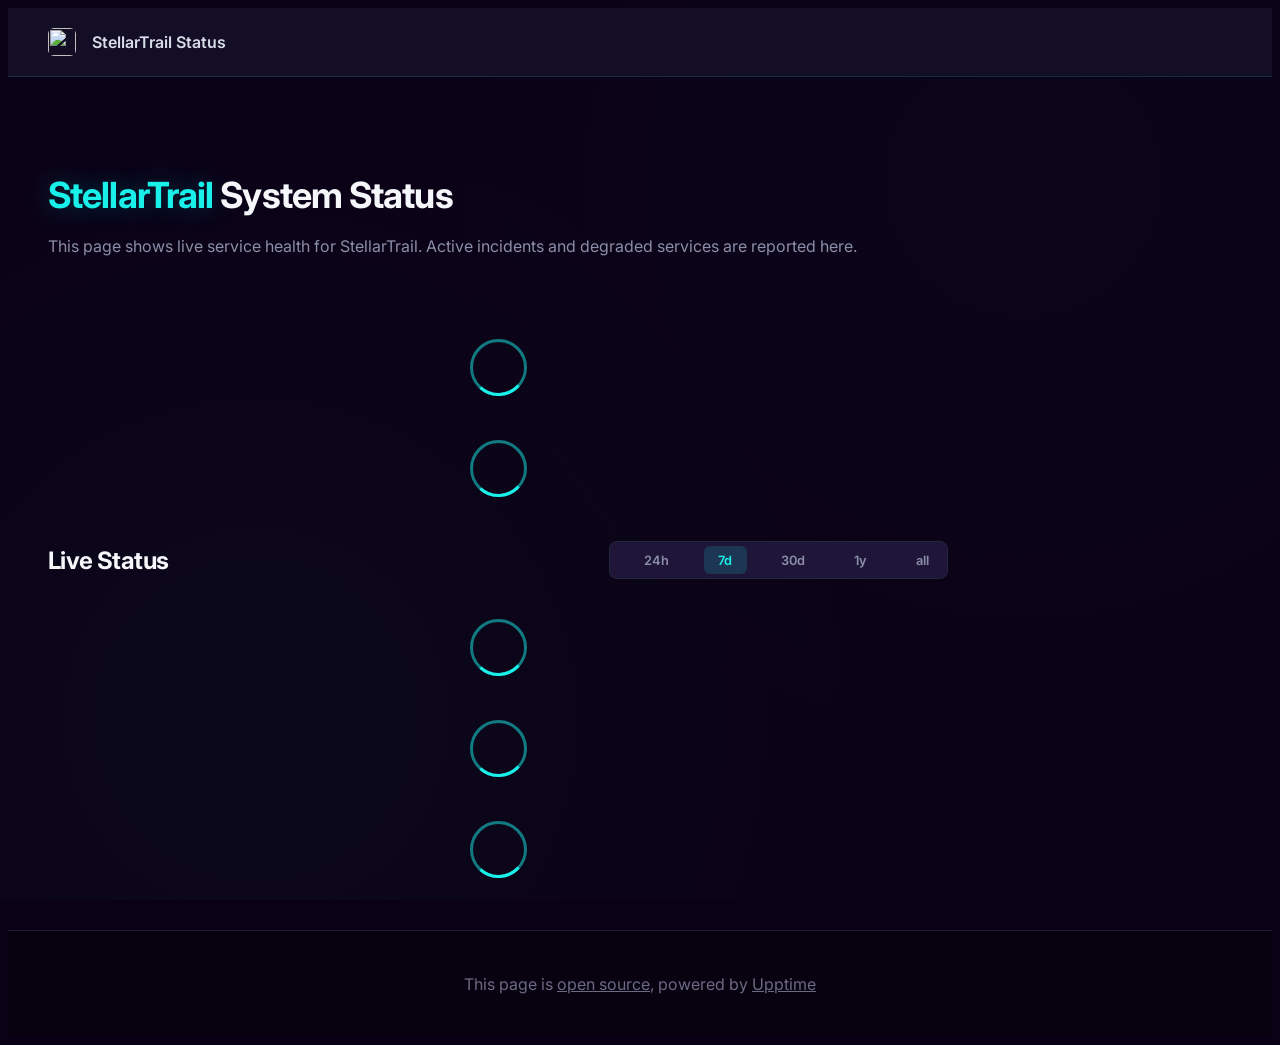
==== commit 632ebdbf: "deploy: ae15444df8e007f3fbd25c62e4c5611d1555a444" ====
--- a/index.html
+++ b/index.html
@@ -1,4 +1,4 @@
-<!DOCTYPE html> <html lang=en> <head> <meta charset=utf-8> <meta content="width=device-width,initial-scale=1" name=viewport> <meta content=#333333 name=theme-color> <base href=/ > <link href=manifest.json rel=manifest crossorigin=use-credentials> <script>__SAPPER__={baseUrl:"",preloaded:[void 0,{}]};if('serviceWorker' in navigator)navigator.serviceWorker.register('/service-worker.js');(function(){try{eval("async function x(){}");var main="/client/client.730e679a.js"}catch(e){main="/client/legacy/client.d0a020f3.js"};var s=document.createElement("script");try{new Function("if(0)import('')")();s.src=main;s.type="module";s.crossOrigin="use-credentials";}catch(e){s.src="/client/shimport@2.0.5.js";s.setAttribute("data-main",main);}document.head.appendChild(s);}());</script> <link href=client/client-31a52aa5.css rel=stylesheet><link href=client/createOctokit-a85f76c7.css rel=stylesheet><link href=client/index-b0b6455a.css rel=stylesheet> <title>StellarTrail Status</title><link href=https://fonts.googleapis.com rel=preconnect> <link href=https://fonts.gstatic.com rel=preconnect crossorigin> <link href="https://fonts.googleapis.com/css2?family=Inter:wght@400;500;600;700;800&display=swap" rel=stylesheet> <style>:root{--body-background-color:#0B0116!important;--body-text-color:#D8DCE8!important;--card-background-color:#1E1538!important;--nav-background-color:#130E25!important;--nav-border-bottom-color:#1E293B!important;--nav-current-border-bottom-color:#18F0E9!important;--card-border-color:#1E293B!important;--down-border-left-color:#EF4444!important;--down-background-color:#7F1D1D!important;--degraded-border-left-color:#F59E0B!important;--up-border-left-color:#22C55E!important;--tag-color:#0B0116!important;--tag-up-background-color:#22C55E!important;--tag-down-background-color:#EF4444!important;--tag-degraded-background-color:#F59E0B!important;--error-button-border-color:#18F0E9!important;--error-button-background-color:transparent!important;--error-button-color:#18F0E9!important;--submit-button-border-color:#18F0E9!important;--submit-button-background-color:#18F0E9!important;--submit-button-color:#07010F!important}body{background-color:#0b0116!important;background-image:radial-gradient(circle at 20% 80%,rgba(24,240,233,.03) 0,transparent 50%),radial-gradient(circle at 80% 20%,rgba(24,240,233,.02) 0,transparent 50%)!important;background-attachment:fixed!important;color:#d8dce8!important;font-family:Inter,-apple-system,BlinkMacSystemFont,'Segoe UI',Roboto,sans-serif!important;-webkit-font-smoothing:antialiased;-moz-osx-font-smoothing:grayscale}.container{max-width:900px!important;padding:0 2.5rem!important}nav{background-color:#130e25!important;border-bottom:1px solid rgba(24,240,233,.15)!important;padding:.75rem 0!important}nav a{color:#d8dce8!important;font-weight:600!important}[aria-current],nav a.active,nav a:hover{color:#18f0e9!important;border-bottom-color:#18f0e9!important}nav .logo img{height:28px!important;width:28px!important;border-radius:6px!important}h1,h2,h3,h4,h5,h6{color:#f5f7fa!important;font-weight:700!important;letter-spacing:-.025em!important}h1 strong,h2 strong{color:#18f0e9!important;text-shadow:0 0 30px rgba(24,240,233,.3)!important}p{color:#8a8fa8!important;line-height:1.625!important}a{color:#18f0e9!important}a:hover{color:#5df5ef!important}header{padding:2.5rem 0 1.5rem!important}header h1{font-size:2.25rem!important;margin-bottom:.5rem!important}header .lead,header p{font-size:1rem!important;color:#8a8fa8!important}section:first-of-type{margin-bottom:1.5rem!important}div.f form.f{display:flex!important;gap:.25rem!important;background:#1e1538!important;border-radius:.5rem!important;padding:.25rem!important;border:1px solid #1e293b!important}div.f form.f div{display:flex!important}div.f form.f input[type=radio]{display:none!important}div.f form.f label{padding:.4rem .9rem!important;border-radius:.375rem!important;cursor:pointer!important;font-size:.8rem!important;font-weight:600!important;color:#8a8fa8!important;transition:all 150ms ease!important;white-space:nowrap!important}div.f form.f label:hover{color:#d8dce8!important;background:rgba(24,240,233,.05)!important}div.f form.f input[type=radio]:checked+label{background:rgba(24,240,233,.15)!important;color:#18f0e9!important}div.f{display:flex!important;justify-content:space-between!important;align-items:center!important;margin:2rem 0 1rem!important}div.f h2{margin:0!important;font-size:1.5rem!important}article{background-color:#1e1538!important;border:1px solid #1e293b!important;border-radius:.75rem!important;padding:1.25rem 1.5rem!important;margin-bottom:.75rem!important;transition:border-color .2s ease,box-shadow .2s ease!important}article:hover{border-color:rgba(24,240,233,.3)!important;box-shadow:0 0 20px -5px rgba(24,240,233,.1)!important}article h4{color:#f5f7fa!important;font-size:1.05rem!important;margin-bottom:.25rem!important}article p,article span{color:#8a8fa8!important;font-size:.875rem!important}article svg{border-radius:.375rem!important;overflow:hidden!important}section{margin-bottom:1rem!important}section.live-status{margin-top:.5rem!important}section:last-of-type h2{font-size:1.5rem!important;margin-top:2rem!important;padding-top:1.5rem!important;border-top:1px solid #1e293b!important}article.degraded,article.degraded-active,article.down,article.down-active,article.up{padding:.75rem 1.25rem!important;margin-bottom:.5rem!important;border-radius:.5rem!important}article.down-active{background:rgba(127,29,29,.4)!important;border-color:var(--down-border-left-color)!important}article+article{margin-top:.25rem!important}article+h3{margin-top:.75rem!important}h3{font-size:.9rem!important;color:#8a8fa8!important;font-weight:600!important}footer{background-color:#07010f!important;border-top:1px solid #1e293b!important;color:#8a8fa8!important;padding:1.5rem 0!important;margin-top:3rem!important}footer a{color:#8a8fa8!important}footer a:hover{color:#18f0e9!important}svg text{fill:#8a8fa8!important;font-family:Inter,sans-serif!important}svg line{stroke:#1e293b!important}.loading svg{stroke:#18f0e9!important}.submit-button{background-color:#18f0e9!important;color:#07010f!important;font-weight:700!important;border-radius:.5rem!important}.submit-button:hover{background-color:#5df5ef!important}::-webkit-scrollbar{width:8px;height:8px}::-webkit-scrollbar-track{background:#0b0116}::-webkit-scrollbar-thumb{background:#1a1230;border-radius:4px}::-webkit-scrollbar-thumb:hover{background:#1e1538}::selection{background:rgba(24,240,233,.3);color:#f5f7fa}@media (max-width:640px){.container{padding:0 1.25rem!important}header h1{font-size:1.75rem!important}div.f{flex-direction:column!important;gap:.75rem!important}div.f form.f{width:100%!important;justify-content:center!important}}</style> <link href=https://status.stellartrail.io/themes/dark.css rel=stylesheet><link href=https://status.stellartrail.io/global.css rel=stylesheet><link href=https://raw.githubusercontent.com/upptime/upptime/master/assets/upptime-icon.svg rel=icon type=image/svg><link href=/logo-192.png rel=icon type=image/png> <link href=/client/client.730e679a.js rel=modulepreload as=script crossorigin=use-credentials><link href=/client/client-31a52aa5.css rel=preload as=style><link href=/client/index.08d9d91a.js rel=modulepreload as=script crossorigin=use-credentials><link href=/client/createOctokit.4e71f6e2.js rel=modulepreload as=script crossorigin=use-credentials><link href=/client/inject_styles.803b7e80.js rel=modulepreload as=script crossorigin=use-credentials><link href=/client/createOctokit-a85f76c7.css rel=preload as=style><link href=/client/index-b0b6455a.css rel=preload as=style></head> <body> <div id=sapper> <nav class=svelte-a08hsz><div class="svelte-a08hsz container"><div><a href=https://status.stellartrail.io class="svelte-a08hsz logo"><img alt="" class=svelte-a08hsz src=https://raw.githubusercontent.com/StellarTrail-io/stellartrail-status/main/st-logo.png> <div>StellarTrail Status</div></a></div> <ul class=svelte-a08hsz> </ul></div> </nav> <main class=container> <header class=svelte-ngkazm><h1><strong>StellarTrail</strong> System Status</h1> <p class="svelte-ngkazm lead">This page shows live service health for StellarTrail. Active incidents and degraded services are reported here.</header> <section class=svelte-8lnl4f><div class="svelte-68jxue loading"><svg class=svelte-68jxue height=38 stroke=#aaa width=38 xmlns=http://www.w3.org/2000/svg><g fill=none fill-rule=evenodd><g stroke-width=2 transform="translate(1 1)"><circle cx=18 cy=18 r=18 stroke-opacity=.5></circle><path d="M36 18c0-9.94-8.06-18-18-18"><animateTransform attributeName=transform dur=1s from="0 18 18" repeatCount=indefinite to="360 18 18" type=rotate></animateTransform></path></g></g></svg></div> </section> <section class=svelte-8lnl4f><div class="svelte-68jxue loading"><svg class=svelte-68jxue height=38 stroke=#aaa width=38 xmlns=http://www.w3.org/2000/svg><g fill=none fill-rule=evenodd><g stroke-width=2 transform="translate(1 1)"><circle cx=18 cy=18 r=18 stroke-opacity=.5></circle><path d="M36 18c0-9.94-8.06-18-18-18"><animateTransform attributeName=transform dur=1s from="0 18 18" repeatCount=indefinite to="360 18 18" type=rotate></animateTransform></path></g></g></svg></div> </section> <div class="svelte-fqsq6s f changed"><h2>Live Status</h2> <form class="svelte-fqsq6s f r"><div><input class=svelte-fqsq6s id=data_day name=d type=radio value=day><label class=svelte-fqsq6s for=data_day>24h</label></div> <div><input class=svelte-fqsq6s id=data_week name=d type=radio value=week checked><label class=svelte-fqsq6s for=data_week>7d</label></div> <div><input class=svelte-fqsq6s id=data_month name=d type=radio value=month><label class=svelte-fqsq6s for=data_month>30d</label></div> <div><input class=svelte-fqsq6s id=data_year name=d type=radio value=year><label class=svelte-fqsq6s for=data_year>1y</label></div> <div><input class=svelte-fqsq6s id=data_all name=d type=radio value=all><label class=svelte-fqsq6s for=data_all>all</label></div></form></div> <section class="svelte-fqsq6s live-status"><div class="svelte-68jxue loading"><svg class=svelte-68jxue height=38 stroke=#aaa width=38 xmlns=http://www.w3.org/2000/svg><g fill=none fill-rule=evenodd><g stroke-width=2 transform="translate(1 1)"><circle cx=18 cy=18 r=18 stroke-opacity=.5></circle><path d="M36 18c0-9.94-8.06-18-18-18"><animateTransform attributeName=transform dur=1s from="0 18 18" repeatCount=indefinite to="360 18 18" type=rotate></animateTransform></path></g></g></svg></div> </section> <section><div class="svelte-68jxue loading"><svg class=svelte-68jxue height=38 stroke=#aaa width=38 xmlns=http://www.w3.org/2000/svg><g fill=none fill-rule=evenodd><g stroke-width=2 transform="translate(1 1)"><circle cx=18 cy=18 r=18 stroke-opacity=.5></circle><path d="M36 18c0-9.94-8.06-18-18-18"><animateTransform attributeName=transform dur=1s from="0 18 18" repeatCount=indefinite to="360 18 18" type=rotate></animateTransform></path></g></g></svg></div> </section> <section><div class="svelte-68jxue loading"><svg class=svelte-68jxue height=38 stroke=#aaa width=38 xmlns=http://www.w3.org/2000/svg><g fill=none fill-rule=evenodd><g stroke-width=2 transform="translate(1 1)"><circle cx=18 cy=18 r=18 stroke-opacity=.5></circle><path d="M36 18c0-9.94-8.06-18-18-18"><animateTransform attributeName=transform dur=1s from="0 18 18" repeatCount=indefinite to="360 18 18" type=rotate></animateTransform></path></g></g></svg></div></section></main> <footer class=svelte-jbr799><p>This page is <a href=https://github.com/StellarTrail-io/stellartrail-status>open source</a>, powered by <a href=https://upptime.js.org>Upptime</a></p> </footer></div> <script> try {
+<!DOCTYPE html> <html lang=en> <head> <meta charset=utf-8> <meta content="width=device-width,initial-scale=1" name=viewport> <meta content=#333333 name=theme-color> <base href=/ > <link href=manifest.json rel=manifest crossorigin=use-credentials> <script>__SAPPER__={baseUrl:"",preloaded:[void 0,{}]};if('serviceWorker' in navigator)navigator.serviceWorker.register('/service-worker.js');(function(){try{eval("async function x(){}");var main="/client/client.730e679a.js"}catch(e){main="/client/legacy/client.b020d1c0.js"};var s=document.createElement("script");try{new Function("if(0)import('')")();s.src=main;s.type="module";s.crossOrigin="use-credentials";}catch(e){s.src="/client/shimport@2.0.5.js";s.setAttribute("data-main",main);}document.head.appendChild(s);}());</script> <link href=client/client-31a52aa5.css rel=stylesheet><link href=client/createOctokit-a85f76c7.css rel=stylesheet><link href=client/index-b0b6455a.css rel=stylesheet> <title>StellarTrail Status</title><link href=https://fonts.googleapis.com rel=preconnect> <link href=https://fonts.gstatic.com rel=preconnect crossorigin> <link href="https://fonts.googleapis.com/css2?family=Inter:wght@400;500;600;700;800&display=swap" rel=stylesheet> <style>:root{--body-background-color:#0B0116!important;--body-text-color:#D8DCE8!important;--card-background-color:#1E1538!important;--nav-background-color:#130E25!important;--nav-border-bottom-color:#1E293B!important;--nav-current-border-bottom-color:#18F0E9!important;--card-border-color:#1E293B!important;--down-border-left-color:#EF4444!important;--down-background-color:#7F1D1D!important;--degraded-border-left-color:#F59E0B!important;--up-border-left-color:#22C55E!important;--tag-color:#0B0116!important;--tag-up-background-color:#22C55E!important;--tag-down-background-color:#EF4444!important;--tag-degraded-background-color:#F59E0B!important;--error-button-border-color:#18F0E9!important;--error-button-background-color:transparent!important;--error-button-color:#18F0E9!important;--submit-button-border-color:#18F0E9!important;--submit-button-background-color:#18F0E9!important;--submit-button-color:#07010F!important}body{background-color:#0b0116!important;background-image:radial-gradient(circle at 20% 80%,rgba(24,240,233,.03) 0,transparent 50%),radial-gradient(circle at 80% 20%,rgba(24,240,233,.02) 0,transparent 50%)!important;background-attachment:fixed!important;color:#d8dce8!important;font-family:Inter,-apple-system,BlinkMacSystemFont,'Segoe UI',Roboto,sans-serif!important;-webkit-font-smoothing:antialiased;-moz-osx-font-smoothing:grayscale}.container{max-width:900px!important;padding:0 2.5rem!important}nav{background-color:#130e25!important;border-bottom:1px solid rgba(24,240,233,.15)!important;padding:.75rem 0!important}nav a{color:#d8dce8!important;font-weight:600!important}[aria-current],nav a.active,nav a:hover{color:#18f0e9!important;border-bottom-color:#18f0e9!important}nav .logo img{height:28px!important;width:28px!important;border-radius:6px!important}h1,h2,h3,h4,h5,h6{color:#f5f7fa!important;font-weight:700!important;letter-spacing:-.025em!important}h1 strong,h2 strong{color:#18f0e9!important;text-shadow:0 0 30px rgba(24,240,233,.3)!important}p{color:#8a8fa8!important;line-height:1.625!important}a{color:#18f0e9!important}a:hover{color:#5df5ef!important}header{padding:2.5rem 0 1.5rem!important}header h1{font-size:2.25rem!important;margin-bottom:.5rem!important}header .lead,header p{font-size:1rem!important;color:#8a8fa8!important}section:first-of-type{margin-bottom:1.5rem!important}div.f form.f{display:flex!important;gap:.25rem!important;background:#1e1538!important;border-radius:.5rem!important;padding:.25rem!important;border:1px solid #1e293b!important}div.f form.f div{display:flex!important}div.f form.f input[type=radio]{display:none!important}div.f form.f label{padding:.4rem .9rem!important;border-radius:.375rem!important;cursor:pointer!important;font-size:.8rem!important;font-weight:600!important;color:#8a8fa8!important;transition:all 150ms ease!important;white-space:nowrap!important}div.f form.f label:hover{color:#d8dce8!important;background:rgba(24,240,233,.05)!important}div.f form.f input[type=radio]:checked+label{background:rgba(24,240,233,.15)!important;color:#18f0e9!important}div.f{display:flex!important;justify-content:space-between!important;align-items:center!important;margin:2rem 0 1rem!important}div.f h2{margin:0!important;font-size:1.5rem!important}article{background-color:#1e1538!important;border:1px solid #1e293b!important;border-radius:.75rem!important;padding:1.25rem 1.5rem!important;margin-bottom:.75rem!important;transition:border-color .2s ease,box-shadow .2s ease!important}article:hover{border-color:rgba(24,240,233,.3)!important;box-shadow:0 0 20px -5px rgba(24,240,233,.1)!important}article h4{color:#f5f7fa!important;font-size:1.05rem!important;margin-bottom:.25rem!important}article p,article span{color:#8a8fa8!important;font-size:.875rem!important}article svg{border-radius:.375rem!important;overflow:hidden!important}section{margin-bottom:1rem!important}section.live-status{margin-top:.5rem!important}section:last-of-type h2{font-size:1.5rem!important;margin-top:2rem!important;padding-top:1.5rem!important;border-top:1px solid #1e293b!important}article.degraded,article.degraded-active,article.down,article.down-active,article.up{padding:.75rem 1.25rem!important;margin-bottom:.5rem!important;border-radius:.5rem!important}article.down-active{background:rgba(127,29,29,.4)!important;border-color:var(--down-border-left-color)!important}article+article{margin-top:.25rem!important}article+h3{margin-top:.75rem!important}h3{font-size:.9rem!important;color:#8a8fa8!important;font-weight:600!important}footer{background-color:#07010f!important;border-top:1px solid #1e293b!important;color:#8a8fa8!important;padding:1.5rem 0!important;margin-top:3rem!important}footer a{color:#8a8fa8!important}footer a:hover{color:#18f0e9!important}svg text{fill:#8a8fa8!important;font-family:Inter,sans-serif!important}svg line{stroke:#1e293b!important}.loading svg{stroke:#18f0e9!important}.submit-button{background-color:#18f0e9!important;color:#07010f!important;font-weight:700!important;border-radius:.5rem!important}.submit-button:hover{background-color:#5df5ef!important}::-webkit-scrollbar{width:8px;height:8px}::-webkit-scrollbar-track{background:#0b0116}::-webkit-scrollbar-thumb{background:#1a1230;border-radius:4px}::-webkit-scrollbar-thumb:hover{background:#1e1538}::selection{background:rgba(24,240,233,.3);color:#f5f7fa}@media (max-width:640px){.container{padding:0 1.25rem!important}header h1{font-size:1.75rem!important}div.f{flex-direction:column!important;gap:.75rem!important}div.f form.f{width:100%!important;justify-content:center!important}}</style> <link href=https://status.stellartrail.io/themes/dark.css rel=stylesheet><link href=https://status.stellartrail.io/global.css rel=stylesheet><link href=https://raw.githubusercontent.com/upptime/upptime/master/assets/upptime-icon.svg rel=icon type=image/svg><link href=/logo-192.png rel=icon type=image/png> <link href=/client/client.730e679a.js rel=modulepreload as=script crossorigin=use-credentials><link href=/client/client-31a52aa5.css rel=preload as=style><link href=/client/index.08d9d91a.js rel=modulepreload as=script crossorigin=use-credentials><link href=/client/createOctokit.4e71f6e2.js rel=modulepreload as=script crossorigin=use-credentials><link href=/client/inject_styles.803b7e80.js rel=modulepreload as=script crossorigin=use-credentials><link href=/client/createOctokit-a85f76c7.css rel=preload as=style><link href=/client/index-b0b6455a.css rel=preload as=style></head> <body> <div id=sapper> <nav class=svelte-a08hsz><div class="svelte-a08hsz container"><div><a href=https://status.stellartrail.io class="svelte-a08hsz logo"><img alt="" class=svelte-a08hsz src=https://raw.githubusercontent.com/StellarTrail-io/stellartrail-status/main/st-logo.png> <div>StellarTrail Status</div></a></div> <ul class=svelte-a08hsz> </ul></div> </nav> <main class=container> <header class=svelte-ngkazm><h1><strong>StellarTrail</strong> System Status</h1> <p class="svelte-ngkazm lead">This page shows live service health for StellarTrail. Active incidents and degraded services are reported here.</header> <section class=svelte-8lnl4f><div class="svelte-68jxue loading"><svg class=svelte-68jxue height=38 stroke=#aaa width=38 xmlns=http://www.w3.org/2000/svg><g fill=none fill-rule=evenodd><g stroke-width=2 transform="translate(1 1)"><circle cx=18 cy=18 r=18 stroke-opacity=.5></circle><path d="M36 18c0-9.94-8.06-18-18-18"><animateTransform attributeName=transform dur=1s from="0 18 18" repeatCount=indefinite to="360 18 18" type=rotate></animateTransform></path></g></g></svg></div> </section> <section class=svelte-8lnl4f><div class="svelte-68jxue loading"><svg class=svelte-68jxue height=38 stroke=#aaa width=38 xmlns=http://www.w3.org/2000/svg><g fill=none fill-rule=evenodd><g stroke-width=2 transform="translate(1 1)"><circle cx=18 cy=18 r=18 stroke-opacity=.5></circle><path d="M36 18c0-9.94-8.06-18-18-18"><animateTransform attributeName=transform dur=1s from="0 18 18" repeatCount=indefinite to="360 18 18" type=rotate></animateTransform></path></g></g></svg></div> </section> <div class="svelte-fqsq6s f changed"><h2>Live Status</h2> <form class="svelte-fqsq6s f r"><div><input class=svelte-fqsq6s id=data_day name=d type=radio value=day><label class=svelte-fqsq6s for=data_day>24h</label></div> <div><input class=svelte-fqsq6s id=data_week name=d type=radio value=week checked><label class=svelte-fqsq6s for=data_week>7d</label></div> <div><input class=svelte-fqsq6s id=data_month name=d type=radio value=month><label class=svelte-fqsq6s for=data_month>30d</label></div> <div><input class=svelte-fqsq6s id=data_year name=d type=radio value=year><label class=svelte-fqsq6s for=data_year>1y</label></div> <div><input class=svelte-fqsq6s id=data_all name=d type=radio value=all><label class=svelte-fqsq6s for=data_all>all</label></div></form></div> <section class="svelte-fqsq6s live-status"><div class="svelte-68jxue loading"><svg class=svelte-68jxue height=38 stroke=#aaa width=38 xmlns=http://www.w3.org/2000/svg><g fill=none fill-rule=evenodd><g stroke-width=2 transform="translate(1 1)"><circle cx=18 cy=18 r=18 stroke-opacity=.5></circle><path d="M36 18c0-9.94-8.06-18-18-18"><animateTransform attributeName=transform dur=1s from="0 18 18" repeatCount=indefinite to="360 18 18" type=rotate></animateTransform></path></g></g></svg></div> </section> <section><div class="svelte-68jxue loading"><svg class=svelte-68jxue height=38 stroke=#aaa width=38 xmlns=http://www.w3.org/2000/svg><g fill=none fill-rule=evenodd><g stroke-width=2 transform="translate(1 1)"><circle cx=18 cy=18 r=18 stroke-opacity=.5></circle><path d="M36 18c0-9.94-8.06-18-18-18"><animateTransform attributeName=transform dur=1s from="0 18 18" repeatCount=indefinite to="360 18 18" type=rotate></animateTransform></path></g></g></svg></div> </section> <section><div class="svelte-68jxue loading"><svg class=svelte-68jxue height=38 stroke=#aaa width=38 xmlns=http://www.w3.org/2000/svg><g fill=none fill-rule=evenodd><g stroke-width=2 transform="translate(1 1)"><circle cx=18 cy=18 r=18 stroke-opacity=.5></circle><path d="M36 18c0-9.94-8.06-18-18-18"><animateTransform attributeName=transform dur=1s from="0 18 18" repeatCount=indefinite to="360 18 18" type=rotate></animateTransform></path></g></g></svg></div></section></main> <footer class=svelte-jbr799><p>This page is <a href=https://github.com/StellarTrail-io/stellartrail-status>open source</a>, powered by <a href=https://upptime.js.org>Upptime</a></p> </footer></div> <script> try {
         if (typeof window !== "undefined" && window.navigator && navigator.serviceWorker) {
           navigator.serviceWorker.getRegistrations().then(function (registrations) {
             for (let registration of registrations) {
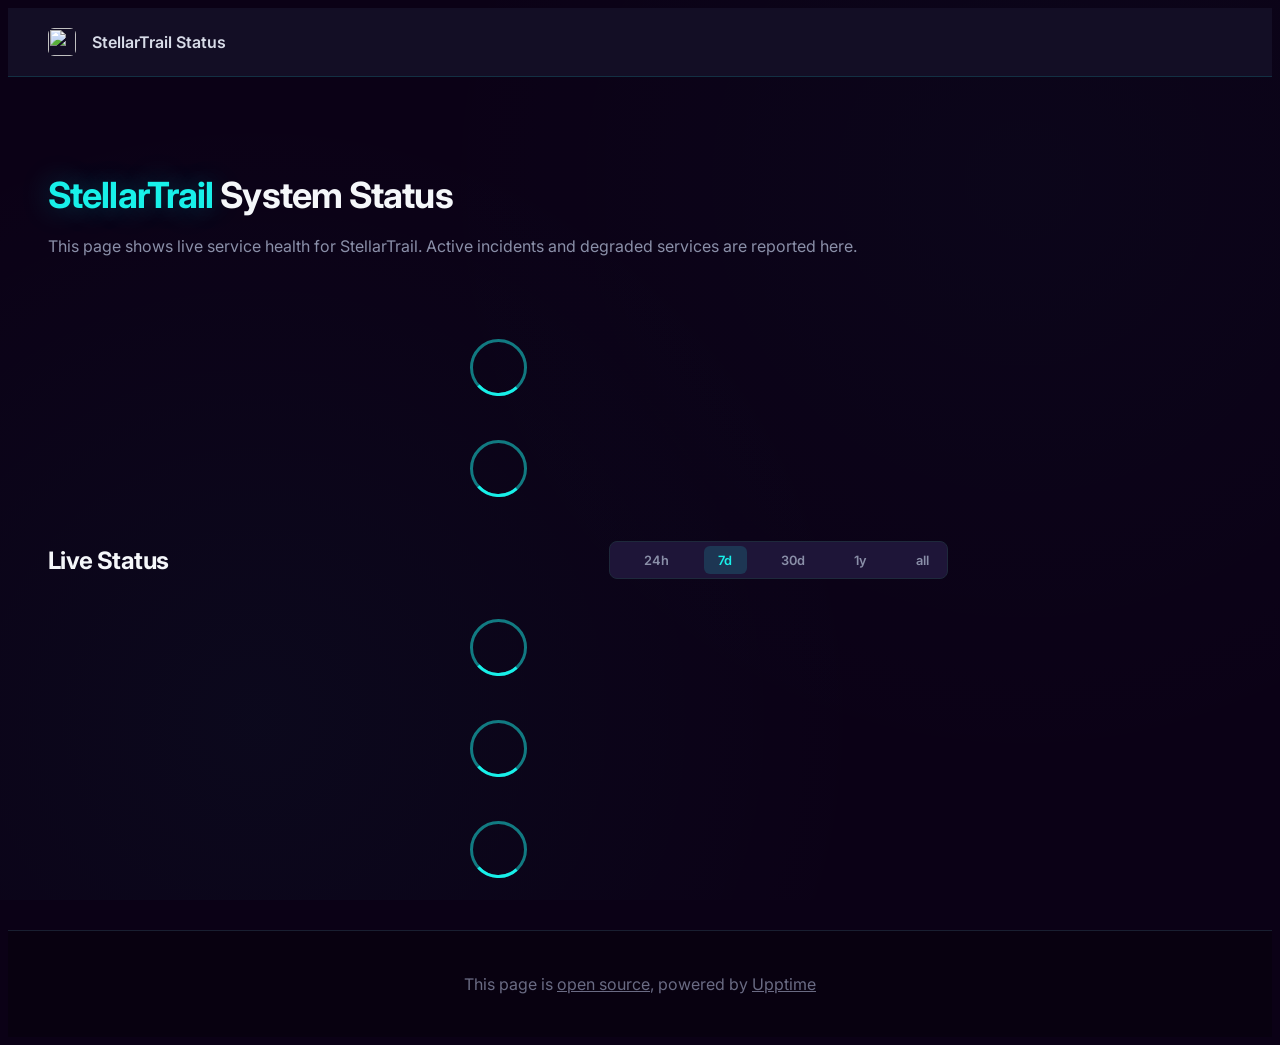
==== commit 5fcb6dd9: "deploy: 1c3961a50407b729689175f000acb5cbf46b46eb" ====
--- a/index.html
+++ b/index.html
@@ -1,4 +1,4 @@
-<!DOCTYPE html> <html lang=en> <head> <meta charset=utf-8> <meta content="width=device-width,initial-scale=1" name=viewport> <meta content=#333333 name=theme-color> <base href=/ > <link href=manifest.json rel=manifest crossorigin=use-credentials> <script>__SAPPER__={baseUrl:"",preloaded:[void 0,{}]};if('serviceWorker' in navigator)navigator.serviceWorker.register('/service-worker.js');(function(){try{eval("async function x(){}");var main="/client/client.730e679a.js"}catch(e){main="/client/legacy/client.b020d1c0.js"};var s=document.createElement("script");try{new Function("if(0)import('')")();s.src=main;s.type="module";s.crossOrigin="use-credentials";}catch(e){s.src="/client/shimport@2.0.5.js";s.setAttribute("data-main",main);}document.head.appendChild(s);}());</script> <link href=client/client-31a52aa5.css rel=stylesheet><link href=client/createOctokit-a85f76c7.css rel=stylesheet><link href=client/index-b0b6455a.css rel=stylesheet> <title>StellarTrail Status</title><link href=https://fonts.googleapis.com rel=preconnect> <link href=https://fonts.gstatic.com rel=preconnect crossorigin> <link href="https://fonts.googleapis.com/css2?family=Inter:wght@400;500;600;700;800&display=swap" rel=stylesheet> <style>:root{--body-background-color:#0B0116!important;--body-text-color:#D8DCE8!important;--card-background-color:#1E1538!important;--nav-background-color:#130E25!important;--nav-border-bottom-color:#1E293B!important;--nav-current-border-bottom-color:#18F0E9!important;--card-border-color:#1E293B!important;--down-border-left-color:#EF4444!important;--down-background-color:#7F1D1D!important;--degraded-border-left-color:#F59E0B!important;--up-border-left-color:#22C55E!important;--tag-color:#0B0116!important;--tag-up-background-color:#22C55E!important;--tag-down-background-color:#EF4444!important;--tag-degraded-background-color:#F59E0B!important;--error-button-border-color:#18F0E9!important;--error-button-background-color:transparent!important;--error-button-color:#18F0E9!important;--submit-button-border-color:#18F0E9!important;--submit-button-background-color:#18F0E9!important;--submit-button-color:#07010F!important}body{background-color:#0b0116!important;background-image:radial-gradient(circle at 20% 80%,rgba(24,240,233,.03) 0,transparent 50%),radial-gradient(circle at 80% 20%,rgba(24,240,233,.02) 0,transparent 50%)!important;background-attachment:fixed!important;color:#d8dce8!important;font-family:Inter,-apple-system,BlinkMacSystemFont,'Segoe UI',Roboto,sans-serif!important;-webkit-font-smoothing:antialiased;-moz-osx-font-smoothing:grayscale}.container{max-width:900px!important;padding:0 2.5rem!important}nav{background-color:#130e25!important;border-bottom:1px solid rgba(24,240,233,.15)!important;padding:.75rem 0!important}nav a{color:#d8dce8!important;font-weight:600!important}[aria-current],nav a.active,nav a:hover{color:#18f0e9!important;border-bottom-color:#18f0e9!important}nav .logo img{height:28px!important;width:28px!important;border-radius:6px!important}h1,h2,h3,h4,h5,h6{color:#f5f7fa!important;font-weight:700!important;letter-spacing:-.025em!important}h1 strong,h2 strong{color:#18f0e9!important;text-shadow:0 0 30px rgba(24,240,233,.3)!important}p{color:#8a8fa8!important;line-height:1.625!important}a{color:#18f0e9!important}a:hover{color:#5df5ef!important}header{padding:2.5rem 0 1.5rem!important}header h1{font-size:2.25rem!important;margin-bottom:.5rem!important}header .lead,header p{font-size:1rem!important;color:#8a8fa8!important}section:first-of-type{margin-bottom:1.5rem!important}div.f form.f{display:flex!important;gap:.25rem!important;background:#1e1538!important;border-radius:.5rem!important;padding:.25rem!important;border:1px solid #1e293b!important}div.f form.f div{display:flex!important}div.f form.f input[type=radio]{display:none!important}div.f form.f label{padding:.4rem .9rem!important;border-radius:.375rem!important;cursor:pointer!important;font-size:.8rem!important;font-weight:600!important;color:#8a8fa8!important;transition:all 150ms ease!important;white-space:nowrap!important}div.f form.f label:hover{color:#d8dce8!important;background:rgba(24,240,233,.05)!important}div.f form.f input[type=radio]:checked+label{background:rgba(24,240,233,.15)!important;color:#18f0e9!important}div.f{display:flex!important;justify-content:space-between!important;align-items:center!important;margin:2rem 0 1rem!important}div.f h2{margin:0!important;font-size:1.5rem!important}article{background-color:#1e1538!important;border:1px solid #1e293b!important;border-radius:.75rem!important;padding:1.25rem 1.5rem!important;margin-bottom:.75rem!important;transition:border-color .2s ease,box-shadow .2s ease!important}article:hover{border-color:rgba(24,240,233,.3)!important;box-shadow:0 0 20px -5px rgba(24,240,233,.1)!important}article h4{color:#f5f7fa!important;font-size:1.05rem!important;margin-bottom:.25rem!important}article p,article span{color:#8a8fa8!important;font-size:.875rem!important}article svg{border-radius:.375rem!important;overflow:hidden!important}section{margin-bottom:1rem!important}section.live-status{margin-top:.5rem!important}section:last-of-type h2{font-size:1.5rem!important;margin-top:2rem!important;padding-top:1.5rem!important;border-top:1px solid #1e293b!important}article.degraded,article.degraded-active,article.down,article.down-active,article.up{padding:.75rem 1.25rem!important;margin-bottom:.5rem!important;border-radius:.5rem!important}article.down-active{background:rgba(127,29,29,.4)!important;border-color:var(--down-border-left-color)!important}article+article{margin-top:.25rem!important}article+h3{margin-top:.75rem!important}h3{font-size:.9rem!important;color:#8a8fa8!important;font-weight:600!important}footer{background-color:#07010f!important;border-top:1px solid #1e293b!important;color:#8a8fa8!important;padding:1.5rem 0!important;margin-top:3rem!important}footer a{color:#8a8fa8!important}footer a:hover{color:#18f0e9!important}svg text{fill:#8a8fa8!important;font-family:Inter,sans-serif!important}svg line{stroke:#1e293b!important}.loading svg{stroke:#18f0e9!important}.submit-button{background-color:#18f0e9!important;color:#07010f!important;font-weight:700!important;border-radius:.5rem!important}.submit-button:hover{background-color:#5df5ef!important}::-webkit-scrollbar{width:8px;height:8px}::-webkit-scrollbar-track{background:#0b0116}::-webkit-scrollbar-thumb{background:#1a1230;border-radius:4px}::-webkit-scrollbar-thumb:hover{background:#1e1538}::selection{background:rgba(24,240,233,.3);color:#f5f7fa}@media (max-width:640px){.container{padding:0 1.25rem!important}header h1{font-size:1.75rem!important}div.f{flex-direction:column!important;gap:.75rem!important}div.f form.f{width:100%!important;justify-content:center!important}}</style> <link href=https://status.stellartrail.io/themes/dark.css rel=stylesheet><link href=https://status.stellartrail.io/global.css rel=stylesheet><link href=https://raw.githubusercontent.com/upptime/upptime/master/assets/upptime-icon.svg rel=icon type=image/svg><link href=/logo-192.png rel=icon type=image/png> <link href=/client/client.730e679a.js rel=modulepreload as=script crossorigin=use-credentials><link href=/client/client-31a52aa5.css rel=preload as=style><link href=/client/index.08d9d91a.js rel=modulepreload as=script crossorigin=use-credentials><link href=/client/createOctokit.4e71f6e2.js rel=modulepreload as=script crossorigin=use-credentials><link href=/client/inject_styles.803b7e80.js rel=modulepreload as=script crossorigin=use-credentials><link href=/client/createOctokit-a85f76c7.css rel=preload as=style><link href=/client/index-b0b6455a.css rel=preload as=style></head> <body> <div id=sapper> <nav class=svelte-a08hsz><div class="svelte-a08hsz container"><div><a href=https://status.stellartrail.io class="svelte-a08hsz logo"><img alt="" class=svelte-a08hsz src=https://raw.githubusercontent.com/StellarTrail-io/stellartrail-status/main/st-logo.png> <div>StellarTrail Status</div></a></div> <ul class=svelte-a08hsz> </ul></div> </nav> <main class=container> <header class=svelte-ngkazm><h1><strong>StellarTrail</strong> System Status</h1> <p class="svelte-ngkazm lead">This page shows live service health for StellarTrail. Active incidents and degraded services are reported here.</header> <section class=svelte-8lnl4f><div class="svelte-68jxue loading"><svg class=svelte-68jxue height=38 stroke=#aaa width=38 xmlns=http://www.w3.org/2000/svg><g fill=none fill-rule=evenodd><g stroke-width=2 transform="translate(1 1)"><circle cx=18 cy=18 r=18 stroke-opacity=.5></circle><path d="M36 18c0-9.94-8.06-18-18-18"><animateTransform attributeName=transform dur=1s from="0 18 18" repeatCount=indefinite to="360 18 18" type=rotate></animateTransform></path></g></g></svg></div> </section> <section class=svelte-8lnl4f><div class="svelte-68jxue loading"><svg class=svelte-68jxue height=38 stroke=#aaa width=38 xmlns=http://www.w3.org/2000/svg><g fill=none fill-rule=evenodd><g stroke-width=2 transform="translate(1 1)"><circle cx=18 cy=18 r=18 stroke-opacity=.5></circle><path d="M36 18c0-9.94-8.06-18-18-18"><animateTransform attributeName=transform dur=1s from="0 18 18" repeatCount=indefinite to="360 18 18" type=rotate></animateTransform></path></g></g></svg></div> </section> <div class="svelte-fqsq6s f changed"><h2>Live Status</h2> <form class="svelte-fqsq6s f r"><div><input class=svelte-fqsq6s id=data_day name=d type=radio value=day><label class=svelte-fqsq6s for=data_day>24h</label></div> <div><input class=svelte-fqsq6s id=data_week name=d type=radio value=week checked><label class=svelte-fqsq6s for=data_week>7d</label></div> <div><input class=svelte-fqsq6s id=data_month name=d type=radio value=month><label class=svelte-fqsq6s for=data_month>30d</label></div> <div><input class=svelte-fqsq6s id=data_year name=d type=radio value=year><label class=svelte-fqsq6s for=data_year>1y</label></div> <div><input class=svelte-fqsq6s id=data_all name=d type=radio value=all><label class=svelte-fqsq6s for=data_all>all</label></div></form></div> <section class="svelte-fqsq6s live-status"><div class="svelte-68jxue loading"><svg class=svelte-68jxue height=38 stroke=#aaa width=38 xmlns=http://www.w3.org/2000/svg><g fill=none fill-rule=evenodd><g stroke-width=2 transform="translate(1 1)"><circle cx=18 cy=18 r=18 stroke-opacity=.5></circle><path d="M36 18c0-9.94-8.06-18-18-18"><animateTransform attributeName=transform dur=1s from="0 18 18" repeatCount=indefinite to="360 18 18" type=rotate></animateTransform></path></g></g></svg></div> </section> <section><div class="svelte-68jxue loading"><svg class=svelte-68jxue height=38 stroke=#aaa width=38 xmlns=http://www.w3.org/2000/svg><g fill=none fill-rule=evenodd><g stroke-width=2 transform="translate(1 1)"><circle cx=18 cy=18 r=18 stroke-opacity=.5></circle><path d="M36 18c0-9.94-8.06-18-18-18"><animateTransform attributeName=transform dur=1s from="0 18 18" repeatCount=indefinite to="360 18 18" type=rotate></animateTransform></path></g></g></svg></div> </section> <section><div class="svelte-68jxue loading"><svg class=svelte-68jxue height=38 stroke=#aaa width=38 xmlns=http://www.w3.org/2000/svg><g fill=none fill-rule=evenodd><g stroke-width=2 transform="translate(1 1)"><circle cx=18 cy=18 r=18 stroke-opacity=.5></circle><path d="M36 18c0-9.94-8.06-18-18-18"><animateTransform attributeName=transform dur=1s from="0 18 18" repeatCount=indefinite to="360 18 18" type=rotate></animateTransform></path></g></g></svg></div></section></main> <footer class=svelte-jbr799><p>This page is <a href=https://github.com/StellarTrail-io/stellartrail-status>open source</a>, powered by <a href=https://upptime.js.org>Upptime</a></p> </footer></div> <script> try {
+<!DOCTYPE html> <html lang=en> <head> <meta charset=utf-8> <meta content="width=device-width,initial-scale=1" name=viewport> <meta content=#333333 name=theme-color> <base href=/ > <link href=manifest.json rel=manifest crossorigin=use-credentials> <script>__SAPPER__={baseUrl:"",preloaded:[void 0,{}]};if('serviceWorker' in navigator)navigator.serviceWorker.register('/service-worker.js');(function(){try{eval("async function x(){}");var main="/client/client.730e679a.js"}catch(e){main="/client/legacy/client.67998bb3.js"};var s=document.createElement("script");try{new Function("if(0)import('')")();s.src=main;s.type="module";s.crossOrigin="use-credentials";}catch(e){s.src="/client/shimport@2.0.5.js";s.setAttribute("data-main",main);}document.head.appendChild(s);}());</script> <link href=client/client-31a52aa5.css rel=stylesheet><link href=client/createOctokit-a85f76c7.css rel=stylesheet><link href=client/index-b0b6455a.css rel=stylesheet> <title>StellarTrail Status</title><link href=https://fonts.googleapis.com rel=preconnect> <link href=https://fonts.gstatic.com rel=preconnect crossorigin> <link href="https://fonts.googleapis.com/css2?family=Inter:wght@400;500;600;700;800&display=swap" rel=stylesheet> <style>:root{--body-background-color:#0B0116!important;--body-text-color:#D8DCE8!important;--card-background-color:#1E1538!important;--nav-background-color:#130E25!important;--nav-border-bottom-color:#1E293B!important;--nav-current-border-bottom-color:#18F0E9!important;--card-border-color:#1E293B!important;--down-border-left-color:#EF4444!important;--down-background-color:#7F1D1D!important;--degraded-border-left-color:#F59E0B!important;--up-border-left-color:#22C55E!important;--tag-color:#0B0116!important;--tag-up-background-color:#22C55E!important;--tag-down-background-color:#EF4444!important;--tag-degraded-background-color:#F59E0B!important;--error-button-border-color:#18F0E9!important;--error-button-background-color:transparent!important;--error-button-color:#18F0E9!important;--submit-button-border-color:#18F0E9!important;--submit-button-background-color:#18F0E9!important;--submit-button-color:#07010F!important}body{background-color:#0b0116!important;background-image:radial-gradient(circle at 20% 80%,rgba(24,240,233,.03) 0,transparent 50%),radial-gradient(circle at 80% 20%,rgba(24,240,233,.02) 0,transparent 50%)!important;background-attachment:fixed!important;color:#d8dce8!important;font-family:Inter,-apple-system,BlinkMacSystemFont,'Segoe UI',Roboto,sans-serif!important;-webkit-font-smoothing:antialiased;-moz-osx-font-smoothing:grayscale}.container{max-width:900px!important;padding:0 2.5rem!important}nav{background-color:#130e25!important;border-bottom:1px solid rgba(24,240,233,.15)!important;padding:.75rem 0!important}nav a{color:#d8dce8!important;font-weight:600!important}[aria-current],nav a.active,nav a:hover{color:#18f0e9!important;border-bottom-color:#18f0e9!important}nav .logo img{height:28px!important;width:28px!important;border-radius:6px!important}h1,h2,h3,h4,h5,h6{color:#f5f7fa!important;font-weight:700!important;letter-spacing:-.025em!important}h1 strong,h2 strong{color:#18f0e9!important;text-shadow:0 0 30px rgba(24,240,233,.3)!important}p{color:#8a8fa8!important;line-height:1.625!important}a{color:#18f0e9!important}a:hover{color:#5df5ef!important}header{padding:2.5rem 0 1.5rem!important}header h1{font-size:2.25rem!important;margin-bottom:.5rem!important}header .lead,header p{font-size:1rem!important;color:#8a8fa8!important}section:first-of-type{margin-bottom:1.5rem!important}div.f form.f{display:flex!important;gap:.25rem!important;background:#1e1538!important;border-radius:.5rem!important;padding:.25rem!important;border:1px solid #1e293b!important}div.f form.f div{display:flex!important}div.f form.f input[type=radio]{display:none!important}div.f form.f label{padding:.4rem .9rem!important;border-radius:.375rem!important;cursor:pointer!important;font-size:.8rem!important;font-weight:600!important;color:#8a8fa8!important;transition:all 150ms ease!important;white-space:nowrap!important}div.f form.f label:hover{color:#d8dce8!important;background:rgba(24,240,233,.05)!important}div.f form.f input[type=radio]:checked+label{background:rgba(24,240,233,.15)!important;color:#18f0e9!important}div.f{display:flex!important;justify-content:space-between!important;align-items:center!important;margin:2rem 0 1rem!important}div.f h2{margin:0!important;font-size:1.5rem!important}article{background-color:#1e1538!important;border:1px solid #1e293b!important;border-radius:.75rem!important;padding:1.25rem 1.5rem!important;margin-bottom:.75rem!important;transition:border-color .2s ease,box-shadow .2s ease!important}article:hover{border-color:rgba(24,240,233,.3)!important;box-shadow:0 0 20px -5px rgba(24,240,233,.1)!important}article h4{color:#f5f7fa!important;font-size:1.05rem!important;margin-bottom:.25rem!important}article p,article span{color:#8a8fa8!important;font-size:.875rem!important}article svg{border-radius:.375rem!important;overflow:hidden!important}section{margin-bottom:1rem!important}section.live-status{margin-top:.5rem!important}section:last-of-type h2{font-size:1.5rem!important;margin-top:2rem!important;padding-top:1.5rem!important;border-top:1px solid #1e293b!important}article.degraded,article.degraded-active,article.down,article.down-active,article.up{padding:.75rem 1.25rem!important;margin-bottom:.5rem!important;border-radius:.5rem!important}article.down-active{background:rgba(127,29,29,.4)!important;border-color:var(--down-border-left-color)!important}article+article{margin-top:.25rem!important}article+h3{margin-top:.75rem!important}h3{font-size:.9rem!important;color:#8a8fa8!important;font-weight:600!important}footer{background-color:#07010f!important;border-top:1px solid #1e293b!important;color:#8a8fa8!important;padding:1.5rem 0!important;margin-top:3rem!important}footer a{color:#8a8fa8!important}footer a:hover{color:#18f0e9!important}svg text{fill:#8a8fa8!important;font-family:Inter,sans-serif!important}svg line{stroke:#1e293b!important}.loading svg{stroke:#18f0e9!important}.submit-button{background-color:#18f0e9!important;color:#07010f!important;font-weight:700!important;border-radius:.5rem!important}.submit-button:hover{background-color:#5df5ef!important}::-webkit-scrollbar{width:8px;height:8px}::-webkit-scrollbar-track{background:#0b0116}::-webkit-scrollbar-thumb{background:#1a1230;border-radius:4px}::-webkit-scrollbar-thumb:hover{background:#1e1538}::selection{background:rgba(24,240,233,.3);color:#f5f7fa}@media (max-width:640px){.container{padding:0 1.25rem!important}header h1{font-size:1.75rem!important}div.f{flex-direction:column!important;gap:.75rem!important}div.f form.f{width:100%!important;justify-content:center!important}}</style> <link href=https://status.stellartrail.io/themes/dark.css rel=stylesheet><link href=https://status.stellartrail.io/global.css rel=stylesheet><link href=https://raw.githubusercontent.com/upptime/upptime/master/assets/upptime-icon.svg rel=icon type=image/svg><link href=/logo-192.png rel=icon type=image/png> <link href=/client/client.730e679a.js rel=modulepreload as=script crossorigin=use-credentials><link href=/client/client-31a52aa5.css rel=preload as=style><link href=/client/index.08d9d91a.js rel=modulepreload as=script crossorigin=use-credentials><link href=/client/createOctokit.4e71f6e2.js rel=modulepreload as=script crossorigin=use-credentials><link href=/client/inject_styles.803b7e80.js rel=modulepreload as=script crossorigin=use-credentials><link href=/client/createOctokit-a85f76c7.css rel=preload as=style><link href=/client/index-b0b6455a.css rel=preload as=style></head> <body> <div id=sapper> <nav class=svelte-a08hsz><div class="svelte-a08hsz container"><div><a href=https://status.stellartrail.io class="svelte-a08hsz logo"><img alt="" class=svelte-a08hsz src=https://raw.githubusercontent.com/StellarTrail-io/stellartrail-status/main/st-logo.png> <div>StellarTrail Status</div></a></div> <ul class=svelte-a08hsz> </ul></div> </nav> <main class=container> <header class=svelte-ngkazm><h1><strong>StellarTrail</strong> System Status</h1> <p class="svelte-ngkazm lead">This page shows live service health for StellarTrail. Active incidents and degraded services are reported here.</header> <section class=svelte-8lnl4f><div class="svelte-68jxue loading"><svg class=svelte-68jxue height=38 stroke=#aaa width=38 xmlns=http://www.w3.org/2000/svg><g fill=none fill-rule=evenodd><g stroke-width=2 transform="translate(1 1)"><circle cx=18 cy=18 r=18 stroke-opacity=.5></circle><path d="M36 18c0-9.94-8.06-18-18-18"><animateTransform attributeName=transform dur=1s from="0 18 18" repeatCount=indefinite to="360 18 18" type=rotate></animateTransform></path></g></g></svg></div> </section> <section class=svelte-8lnl4f><div class="svelte-68jxue loading"><svg class=svelte-68jxue height=38 stroke=#aaa width=38 xmlns=http://www.w3.org/2000/svg><g fill=none fill-rule=evenodd><g stroke-width=2 transform="translate(1 1)"><circle cx=18 cy=18 r=18 stroke-opacity=.5></circle><path d="M36 18c0-9.94-8.06-18-18-18"><animateTransform attributeName=transform dur=1s from="0 18 18" repeatCount=indefinite to="360 18 18" type=rotate></animateTransform></path></g></g></svg></div> </section> <div class="svelte-fqsq6s f changed"><h2>Live Status</h2> <form class="svelte-fqsq6s f r"><div><input class=svelte-fqsq6s id=data_day name=d type=radio value=day><label class=svelte-fqsq6s for=data_day>24h</label></div> <div><input class=svelte-fqsq6s id=data_week name=d type=radio value=week checked><label class=svelte-fqsq6s for=data_week>7d</label></div> <div><input class=svelte-fqsq6s id=data_month name=d type=radio value=month><label class=svelte-fqsq6s for=data_month>30d</label></div> <div><input class=svelte-fqsq6s id=data_year name=d type=radio value=year><label class=svelte-fqsq6s for=data_year>1y</label></div> <div><input class=svelte-fqsq6s id=data_all name=d type=radio value=all><label class=svelte-fqsq6s for=data_all>all</label></div></form></div> <section class="svelte-fqsq6s live-status"><div class="svelte-68jxue loading"><svg class=svelte-68jxue height=38 stroke=#aaa width=38 xmlns=http://www.w3.org/2000/svg><g fill=none fill-rule=evenodd><g stroke-width=2 transform="translate(1 1)"><circle cx=18 cy=18 r=18 stroke-opacity=.5></circle><path d="M36 18c0-9.94-8.06-18-18-18"><animateTransform attributeName=transform dur=1s from="0 18 18" repeatCount=indefinite to="360 18 18" type=rotate></animateTransform></path></g></g></svg></div> </section> <section><div class="svelte-68jxue loading"><svg class=svelte-68jxue height=38 stroke=#aaa width=38 xmlns=http://www.w3.org/2000/svg><g fill=none fill-rule=evenodd><g stroke-width=2 transform="translate(1 1)"><circle cx=18 cy=18 r=18 stroke-opacity=.5></circle><path d="M36 18c0-9.94-8.06-18-18-18"><animateTransform attributeName=transform dur=1s from="0 18 18" repeatCount=indefinite to="360 18 18" type=rotate></animateTransform></path></g></g></svg></div> </section> <section><div class="svelte-68jxue loading"><svg class=svelte-68jxue height=38 stroke=#aaa width=38 xmlns=http://www.w3.org/2000/svg><g fill=none fill-rule=evenodd><g stroke-width=2 transform="translate(1 1)"><circle cx=18 cy=18 r=18 stroke-opacity=.5></circle><path d="M36 18c0-9.94-8.06-18-18-18"><animateTransform attributeName=transform dur=1s from="0 18 18" repeatCount=indefinite to="360 18 18" type=rotate></animateTransform></path></g></g></svg></div></section></main> <footer class=svelte-jbr799><p>This page is <a href=https://github.com/StellarTrail-io/stellartrail-status>open source</a>, powered by <a href=https://upptime.js.org>Upptime</a></p> </footer></div> <script> try {
         if (typeof window !== "undefined" && window.navigator && navigator.serviceWorker) {
           navigator.serviceWorker.getRegistrations().then(function (registrations) {
             for (let registration of registrations) {
